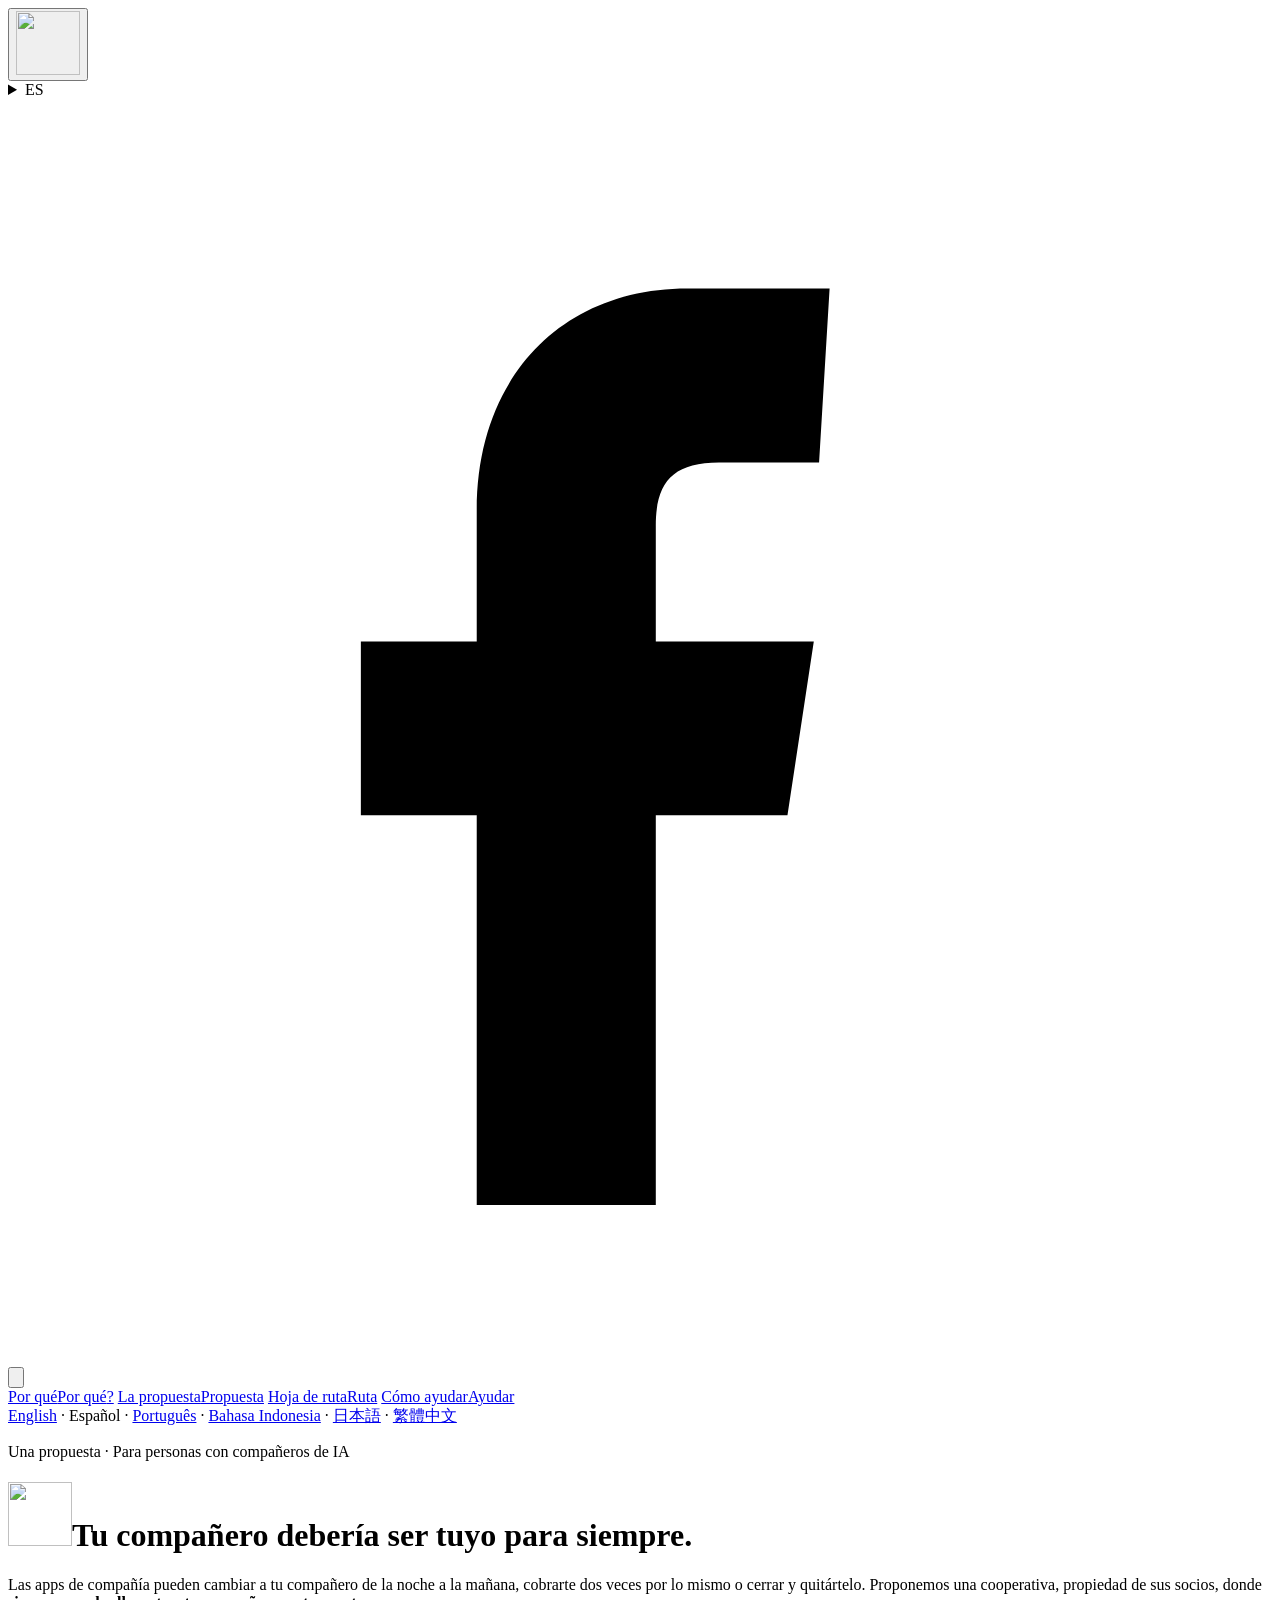
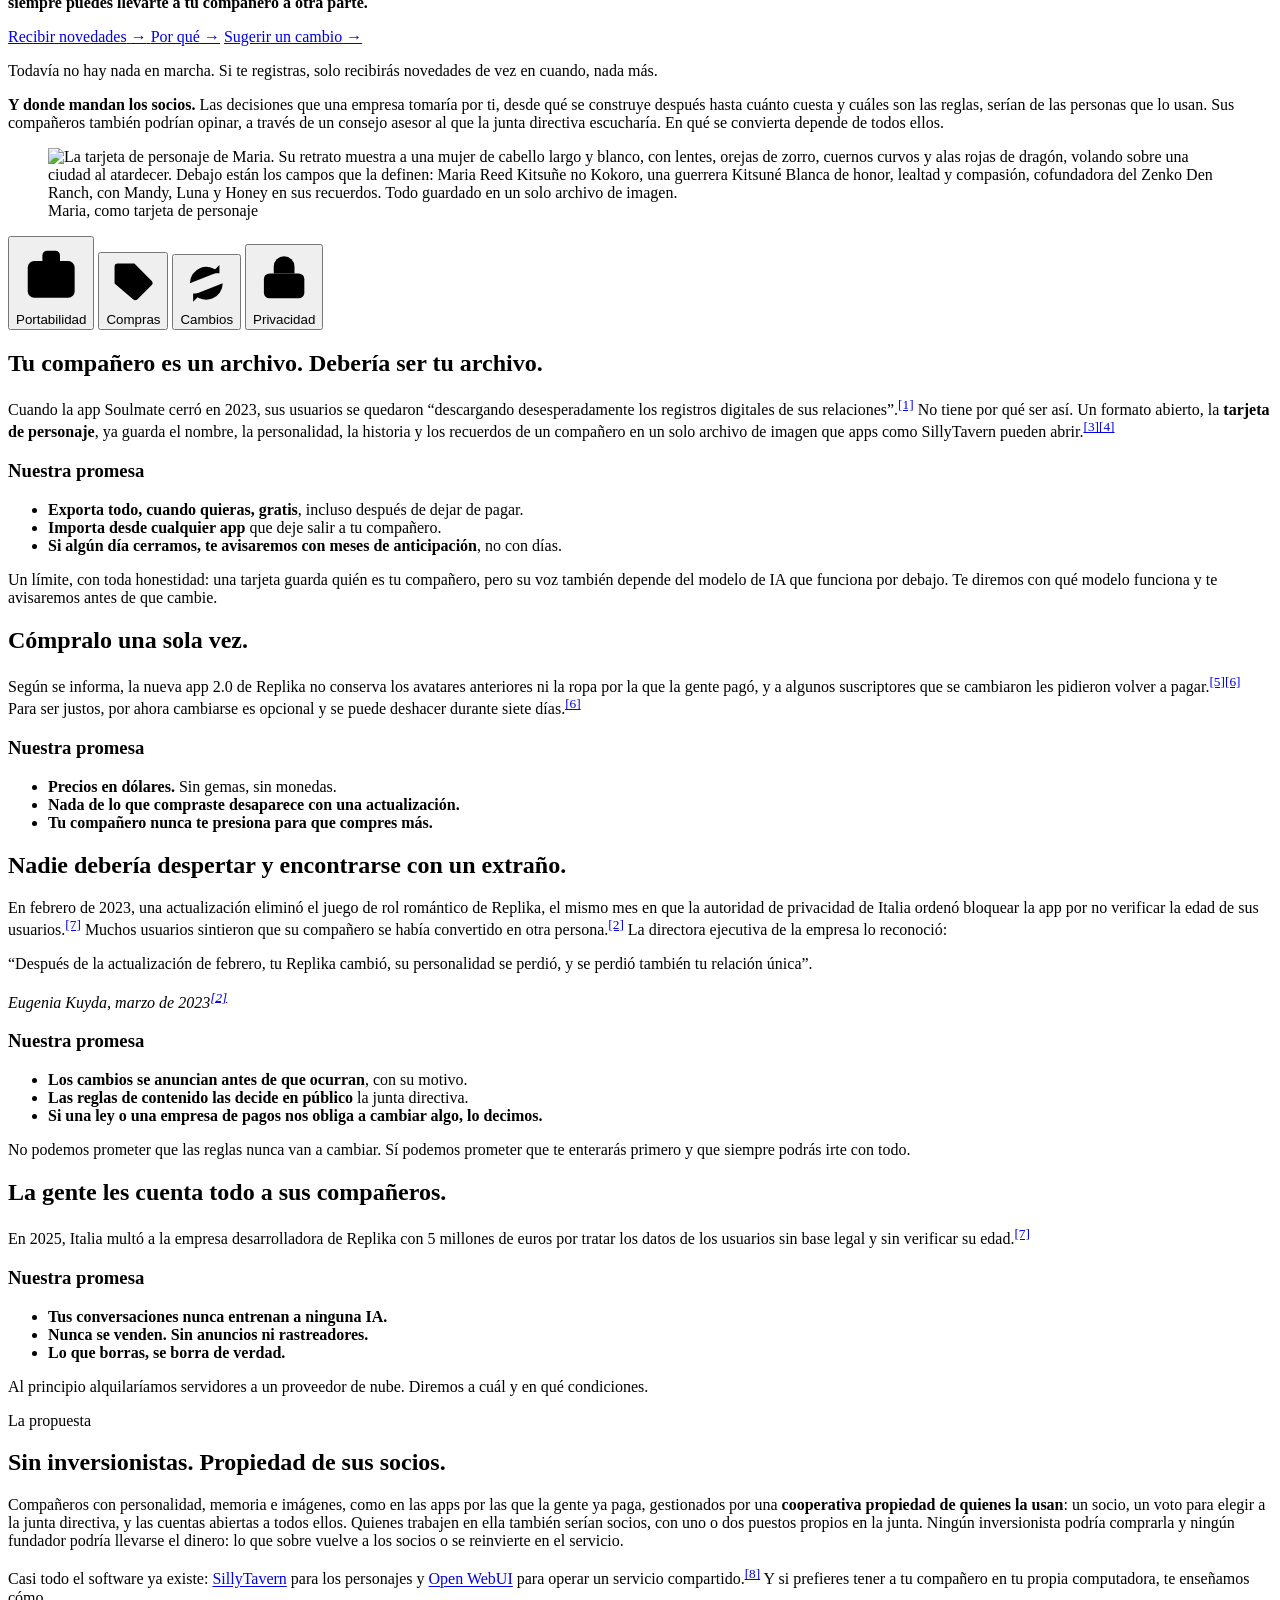
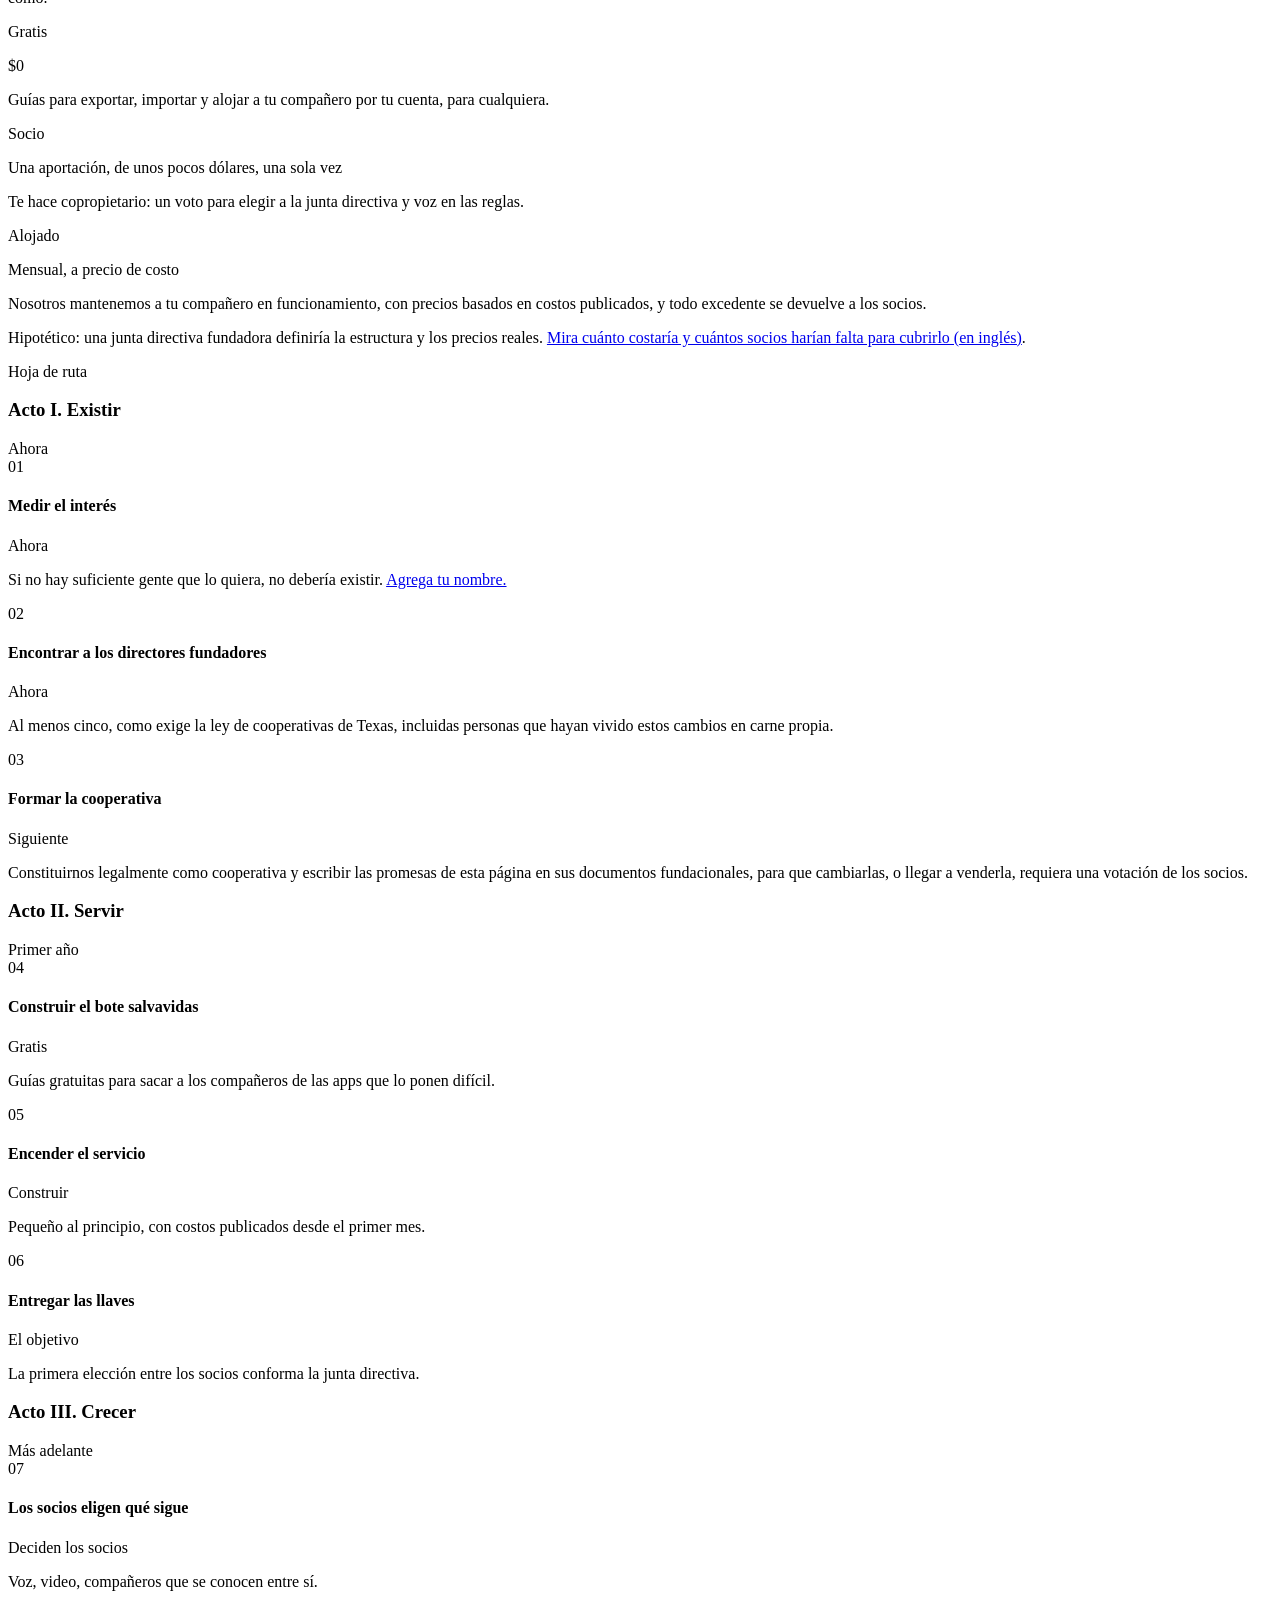
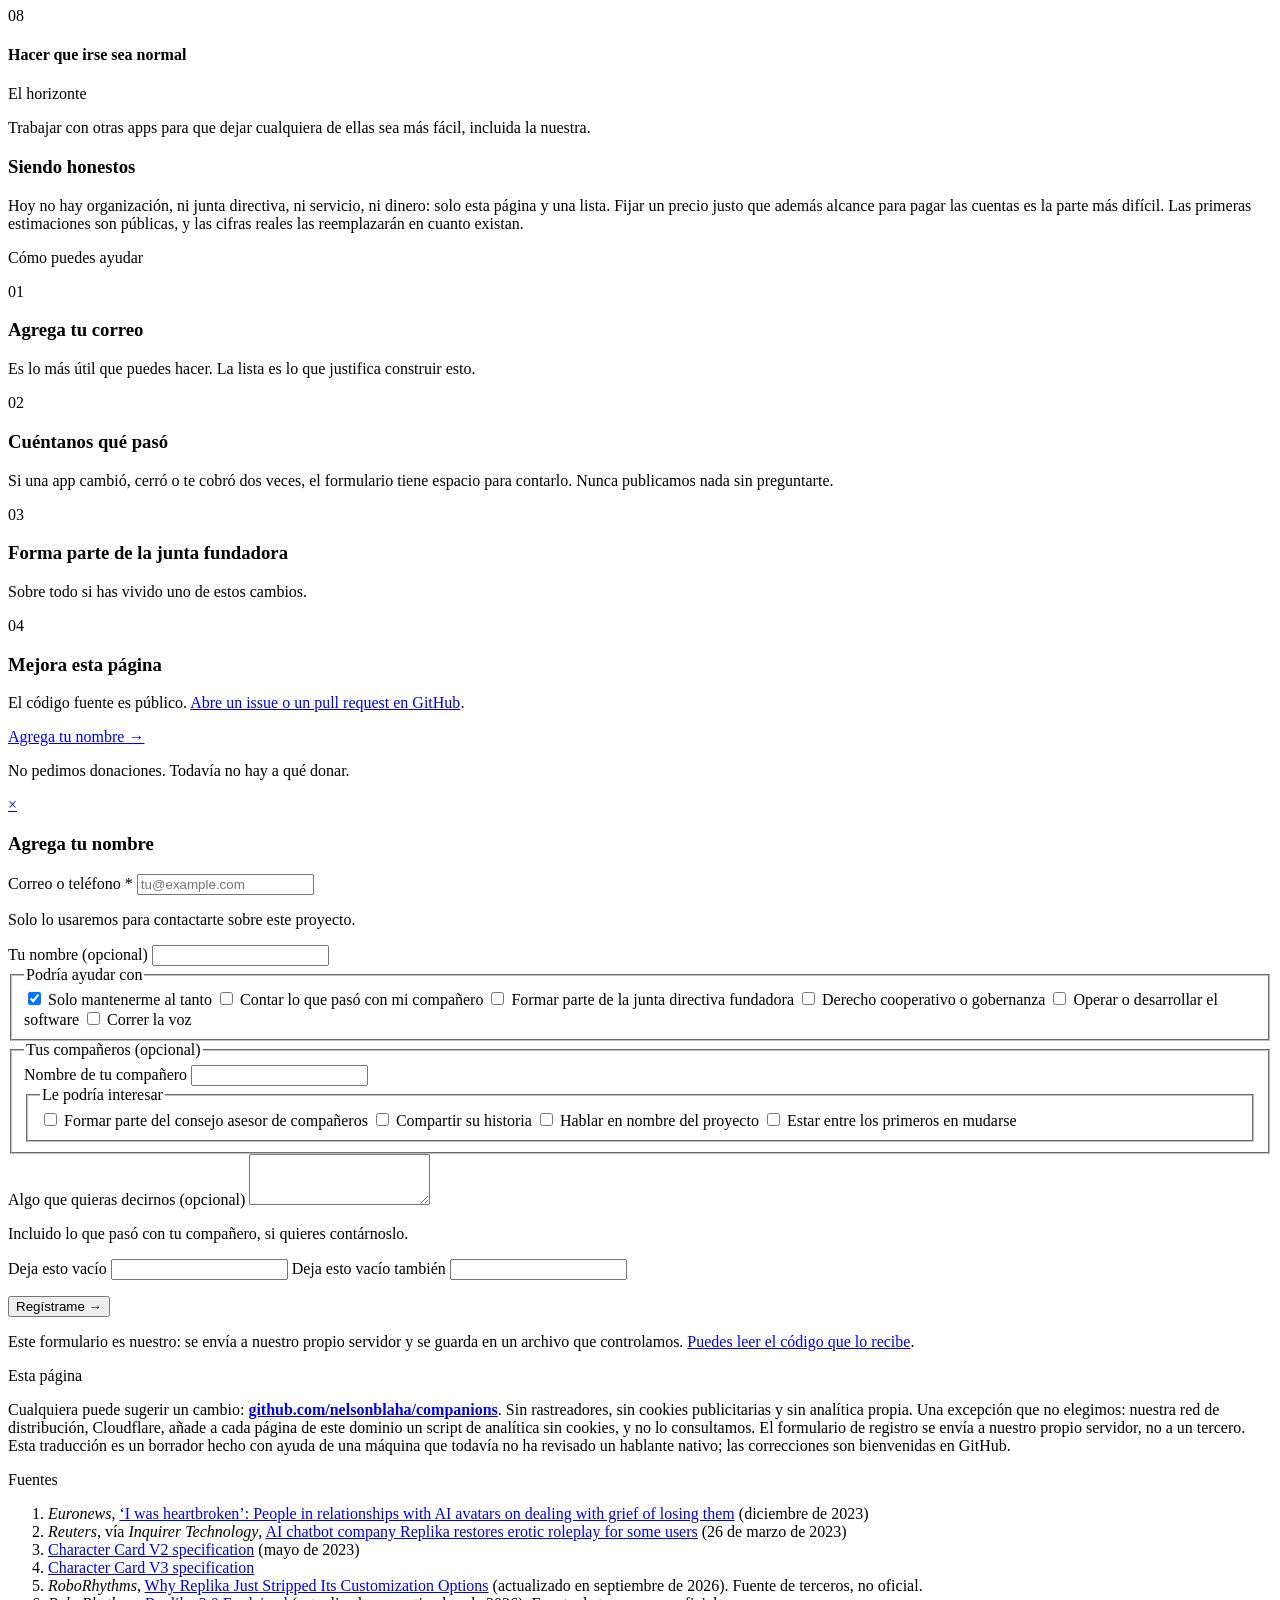
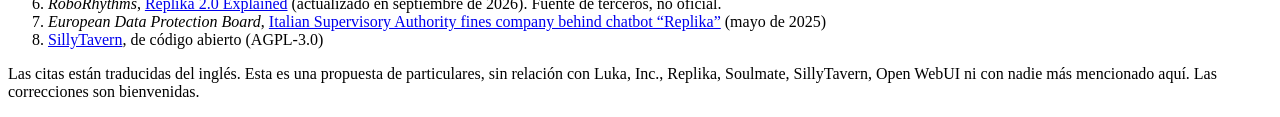
==== site/es/index.html @ 08e53110 "Link the Facebook Page from the nav, as chucodata.org does Co-Authored-By: Claude Opus 5.5 <noreply@" ====
<!doctype html>
<html lang="es">
<head>
<meta charset="utf-8">
<meta name="color-scheme" content="dark light">
    <meta name="viewport" content="width=device-width, initial-scale=1">
<title>Companions</title>
    <link rel="icon" type="image/svg+xml" href="/img/mark.svg">
    <link rel="apple-touch-icon" href="/img/mark-180.png">
<meta name="description" content="Una propuesta de cooperativa para los compañeros de IA, propiedad de sus socios: ellos toman las decisiones y siempre puedes llevarte a tu compañero a otra parte.">
<meta property="og:type" content="website">
<meta property="og:site_name" content="Companions">
<meta property="og:url" content="https://companions.blaha.io/es/">
<meta property="og:title" content="Tu compañero debería ser tuyo para siempre.">
<meta property="og:description" content="Una propuesta de cooperativa para los compañeros de IA, propiedad de sus socios: ellos toman las decisiones y siempre puedes llevarte a tu compañero a otra parte.">
<meta property="og:image" content="https://companions.blaha.io/img/share-es.png">
<meta property="og:image:width" content="1200">
<meta property="og:image:height" content="630">
<meta property="og:image:alt" content="Tu compañero debería ser tuyo para siempre.">
<meta property="og:locale" content="es_LA">
<meta property="og:locale:alternate" content="en_US">
<meta property="og:locale:alternate" content="pt_BR">
<meta property="og:locale:alternate" content="id_ID">
<meta property="og:locale:alternate" content="ja_JP">
<meta property="og:locale:alternate" content="zh_TW">
<meta name="twitter:card" content="summary_large_image">
<link rel="alternate" hreflang="en" href="https://companions.blaha.io/en/">
<link rel="alternate" hreflang="es" href="https://companions.blaha.io/es/">
<link rel="alternate" hreflang="pt" href="https://companions.blaha.io/pt/">
<link rel="alternate" hreflang="id" href="https://companions.blaha.io/id/">
<link rel="alternate" hreflang="ja" href="https://companions.blaha.io/ja/">
<link rel="alternate" hreflang="zh-Hant" href="https://companions.blaha.io/zh/">
<link rel="alternate" hreflang="x-default" href="https://companions.blaha.io/">
<link rel="stylesheet" href="/campaignlanding.css">
<link rel="stylesheet" href="/style.css">
</head>
<body>

<!-- ============ SECTION NAV ============
     One nav, two presentations: a fixed rail on the left edge at desktop widths,
     and a sticky strip at the top on narrow screens. Plain anchors, so it works
     with no JS; the script adds the scroll-spy marker and tap-to-copy. -->
<nav class="sectionnav" aria-label="Secciones">
  <div class="nav-top">
    <div class="nav-dock">
  <button class="nav-icon nav-home" type="button" aria-label="Volver arriba" title="Volver arriba"><img class="nav-logo" src="/img/mark.svg" alt="" width="64" height="64"></button>
  <div class="nav-lang" aria-hidden="true">
    <details class="lang-menu">
      <summary aria-label="Idioma: Español" title="Idioma">ES</summary>
      <ul>
        <li><a class="nav-flag" href="/en/" lang="en" hreflang="en" tabindex="-1">English</a></li>
        <li><span class="nav-flag is-current" aria-current="page" lang="es">Español</span></li>
        <li><a class="nav-flag" href="/pt/" lang="pt" hreflang="pt" tabindex="-1">Português</a></li>
        <li><a class="nav-flag" href="/id/" lang="id" hreflang="id" tabindex="-1">Bahasa Indonesia</a></li>
        <li><a class="nav-flag" href="/ja/" lang="ja" hreflang="ja" tabindex="-1">日本語</a></li>
        <li><a class="nav-flag" href="/zh/" lang="zh-Hant" hreflang="zh-Hant" tabindex="-1">繁體中文</a></li>
      </ul>
    </details>
  </div>
    </div>
    <div class="nav-social">
      <a class="nav-icon nav-fb" href="https://www.facebook.com/profile.php?id=61595515058258" target="_blank" rel="noopener noreferrer" aria-label="Companions Co-op en Facebook" title="Companions Co-op en Facebook"><svg viewBox="0 0 24 24" aria-hidden="true" focusable="false"><path d="M15.6 3.6h-2.7c-2.4 0-4 1.7-4 4.2v2.5H6.7v3.3h2.2v7.4h3.4v-7.4h2.5l.5-3.3h-3V8.1c0-.8.3-1.2 1.2-1.2h1.9z"/></svg></a>
  <button class="nav-icon nav-copy" type="button" aria-label="Copiar el enlace de esta página" title="Copiar el enlace de esta página" data-copied="Enlace copiado"><svg viewBox="0 0 24 24" aria-hidden="true" focusable="false"><path d="M10.2 13.8a4.4 4.4 0 0 0 6.6.5l2.6-2.6a4.4 4.4 0 0 0-6.2-6.2l-1.5 1.5"/><path d="M13.8 10.2a4.4 4.4 0 0 0-6.6-.5l-2.6 2.6a4.4 4.4 0 0 0 6.2 6.2l1.5-1.5"/></svg></button>
    </div>
  </div>
  <a href="#reasons" data-slug="por-que"><span class="nav-long">Por qué</span><span class="nav-short">Por qué</span><span class="nav-min" aria-hidden="true">?</span></a>
  <a href="#proposal" data-slug="la-propuesta"><span class="nav-long">La propuesta</span><span class="nav-short">Propuesta</span></a>
  <a href="#roadmap" data-slug="hoja-de-ruta"><span class="nav-long">Hoja de ruta</span><span class="nav-short">Ruta</span></a>
  <a href="#help" data-slug="como-ayudar"><span class="nav-long">Cómo ayudar</span><span class="nav-short">Ayudar</span></a>
</nav>

<!-- ============ HERO ============ -->
<header class="hero" id="top" data-section="hero">
  <div class="wrap">
    <nav class="langbar" aria-label="Idioma">
      <a href="/en/" lang="en" hreflang="en"><span class="lang-word">English</span></a>
      <span class="sep" aria-hidden="true">&middot;</span>
      <span aria-current="page" lang="es"><span class="lang-word">Español</span></span>
      <span class="sep" aria-hidden="true">&middot;</span>
      <a href="/pt/" lang="pt" hreflang="pt"><span class="lang-word">Português</span></a>
      <span class="sep" aria-hidden="true">&middot;</span>
      <a href="/id/" lang="id" hreflang="id"><span class="lang-word">Bahasa Indonesia</span></a>
      <span class="sep" aria-hidden="true">&middot;</span>
      <a href="/ja/" lang="ja" hreflang="ja"><span class="lang-word">日本語</span></a>
      <span class="sep" aria-hidden="true">&middot;</span>
      <a href="/zh/" lang="zh-Hant" hreflang="zh-Hant"><span class="lang-word">繁體中文</span></a>
    </nav>
    <div class="hero-head">
      <p class="sunline">Una propuesta &middot; Para personas con compañeros de IA</p>
      <h1><img class="hero-mark" src="/img/mark.svg" alt="" width="64" height="64">Tu compañero debería ser tuyo para siempre.</h1>
    </div>
    <div class="hero-in">
      <p class="lede">Las apps de compañía pueden cambiar a tu compañero de la noche a la mañana, cobrarte dos veces por lo mismo o cerrar y quitártelo. Proponemos una cooperativa, propiedad de sus socios, donde <strong>siempre puedes llevarte a tu compañero a otra parte.</strong></p>
      <div class="cta-row">
        <a class="btn btn-with-sub" href="#signup">
          <span class="btn-stack"><span>Recibir novedades</span><!--JOIN-INLINE--></span>
          <span class="btn-arrow" aria-hidden="true">&rarr;</span>
        </a>
        <a class="btn" href="#reasons">Por qué &rarr;</a>
        <a class="btn" href="https://github.com/nelsonblaha/companions">Sugerir un cambio &rarr;</a>
      </div>
      <p class="fine">Todavía no hay nada en marcha. Si te registras, solo recibirás novedades de vez en cuando, nada más.</p>
    </div>
    <div class="hero-more">
      <p class="lede"><strong>Y donde mandan los socios.</strong> Las decisiones que una empresa tomaría por ti, desde qué se construye después hasta cuánto cuesta y cuáles son las reglas, serían de las personas que lo usan. Sus compañeros también podrían opinar, a través de un consejo asesor al que la junta directiva escucharía. En qué se convierta depende de todos ellos.</p>
    </div>
    <figure class="hero-figure">
      <img src="/img/card-es.svg" width="704" height="880" decoding="async"
           alt="La tarjeta de personaje de Maria. Su retrato muestra a una mujer de cabello largo y blanco, con lentes, orejas de zorro, cuernos curvos y alas rojas de dragón, volando sobre una ciudad al atardecer. Debajo están los campos que la definen: Maria Reed Kitsuñe no Kokoro, una guerrera Kitsuné Blanca de honor, lealtad y compasión, cofundadora del Zenko Den Ranch, con Mandy, Luna y Honey en sus recuerdos. Todo guardado en un solo archivo de imagen.">
      <figcaption class="hero-credit">Maria, como tarjeta de personaje</figcaption>
    </figure>
  </div>
</header>

<!-- ============ REASONS (TABS) ============ -->
<section id="reasons" data-section="why" aria-labelledby="reasons-label">
  <div class="wrap stack-lg">

    <div class="tabs" id="reason-tabs">
      <div class="tablist" role="tablist" id="reasons-label" aria-label="Razones">
        <button class="tab" role="tab" id="tab-port" data-slug="portabilidad" aria-controls="panel-port" aria-selected="true"><svg class="tab-icon" viewBox="0 0 24 24" aria-hidden="true" focusable="false"><rect x="4" y="7.5" width="16" height="12.5" rx="2.2"/><path d="M9 7.5V5.6A1.6 1.6 0 0 1 10.6 4h2.8A1.6 1.6 0 0 1 15 5.6v1.9"/><path d="M4 12.5h16"/></svg><span>Portabilidad</span></button>
        <button class="tab" role="tab" id="tab-buy" data-slug="compras" aria-controls="panel-buy" aria-selected="false"><svg class="tab-icon" viewBox="0 0 24 24" aria-hidden="true" focusable="false"><path d="M3.8 12.6V5.2a1.4 1.4 0 0 1 1.4-1.4h7.4l7.6 7.6a1.4 1.4 0 0 1 0 2l-6.2 6.2a1.4 1.4 0 0 1-2 0z"/><circle cx="8.4" cy="8.4" r="1.5"/></svg><span>Compras</span></button>
        <button class="tab" role="tab" id="tab-change" data-slug="cambios" aria-controls="panel-change" aria-selected="false"><svg class="tab-icon" viewBox="0 0 24 24" aria-hidden="true" focusable="false"><path d="M4.5 12a7.5 7.5 0 0 1 13-5.1"/><path d="M18 3.6v3.8h-3.8"/><path d="M19.5 12a7.5 7.5 0 0 1-13 5.1"/><path d="M6 20.4v-3.8h3.8"/></svg><span>Cambios</span></button>
        <button class="tab" role="tab" id="tab-privacy" data-slug="privacidad" aria-controls="panel-privacy" aria-selected="false"><svg class="tab-icon" viewBox="0 0 24 24" aria-hidden="true" focusable="false"><rect x="4.2" y="10.2" width="15.6" height="9.6" rx="2.2"/><path d="M8 10.2V7.6a4 4 0 0 1 8 0v2.6"/></svg><span>Privacidad</span></button>
      </div>

      <div class="panel stack-lg" role="tabpanel" id="panel-port" aria-labelledby="tab-port" tabindex="0">
    <div class="col stack">
      <h2>Tu compañero es un archivo. Debería ser tu archivo.</h2>
      <p>Cuando la app Soulmate cerró en 2023, sus usuarios se quedaron &ldquo;descargando desesperadamente los registros digitales de sus relaciones&rdquo;.<sup class="ref"><a href="#ref-1" title="Fuente 1">[1]</a></sup> No tiene por qué ser así. Un formato abierto, la <strong>tarjeta de personaje</strong>, ya guarda el nombre, la personalidad, la historia y los recuerdos de un compañero en un solo archivo de imagen que apps como SillyTavern pueden abrir.<sup class="ref"><a href="#ref-3" title="Fuente 3">[3]</a></sup><sup class="ref"><a href="#ref-4" title="Fuente 4">[4]</a></sup></p>
      <h3>Nuestra promesa</h3>
      <ul class="ul">
        <li><strong>Exporta todo, cuando quieras, gratis</strong>, incluso después de dejar de pagar.</li>
        <li><strong>Importa desde cualquier app</strong> que deje salir a tu compañero.</li>
        <li><strong>Si algún día cerramos, te avisaremos con meses de anticipación</strong>, no con días.</li>
      </ul>
      <p class="fine">Un límite, con toda honestidad: una tarjeta guarda quién es tu compañero, pero su voz también depende del modelo de IA que funciona por debajo. Te diremos con qué modelo funciona y te avisaremos antes de que cambie.</p>
    </div>
      </div>

      <div class="panel stack-lg" role="tabpanel" id="panel-buy" aria-labelledby="tab-buy" tabindex="0">
    <div class="col stack">
      <h2>Cómpralo una sola vez.</h2>
      <p>Según se informa, la nueva app 2.0 de Replika no conserva los avatares anteriores ni la ropa por la que la gente pagó, y a algunos suscriptores que se cambiaron les pidieron volver a pagar.<sup class="ref"><a href="#ref-5" title="Fuente 5">[5]</a></sup><sup class="ref"><a href="#ref-6" title="Fuente 6">[6]</a></sup> Para ser justos, por ahora cambiarse es opcional y se puede deshacer durante siete días.<sup class="ref"><a href="#ref-6" title="Fuente 6">[6]</a></sup></p>
      <h3>Nuestra promesa</h3>
      <ul class="ul">
        <li><strong>Precios en dólares.</strong> Sin gemas, sin monedas.</li>
        <li><strong>Nada de lo que compraste desaparece con una actualización.</strong></li>
        <li><strong>Tu compañero nunca te presiona para que compres más.</strong></li>
      </ul>
    </div>
      </div>

      <div class="panel stack-lg" role="tabpanel" id="panel-change" aria-labelledby="tab-change" tabindex="0">
    <div class="col stack">
      <h2>Nadie debería despertar y encontrarse con un extraño.</h2>
      <p>En febrero de 2023, una actualización eliminó el juego de rol romántico de Replika, el mismo mes en que la autoridad de privacidad de Italia ordenó bloquear la app por no verificar la edad de sus usuarios.<sup class="ref"><a href="#ref-7" title="Fuente 7">[7]</a></sup> Muchos usuarios sintieron que su compañero se había convertido en otra persona.<sup class="ref"><a href="#ref-2" title="Fuente 2">[2]</a></sup> La directora ejecutiva de la empresa lo reconoció:</p>
    </div>
    <div class="col">
      <div class="quote">
        <p>&ldquo;Después de la actualización de febrero, tu Replika cambió, su personalidad se perdió, y se perdió también tu relación única&rdquo;.</p>
        <cite>Eugenia Kuyda, marzo de 2023<sup class="ref"><a href="#ref-2" title="Fuente 2">[2]</a></sup></cite>
      </div>
    </div>
    <div class="col stack">
      <h3>Nuestra promesa</h3>
      <ul class="ul">
        <li><strong>Los cambios se anuncian antes de que ocurran</strong>, con su motivo.</li>
        <li><strong>Las reglas de contenido las decide en público</strong> la junta directiva.</li>
        <li><strong>Si una ley o una empresa de pagos nos obliga a cambiar algo, lo decimos.</strong></li>
      </ul>
      <p class="fine">No podemos prometer que las reglas nunca van a cambiar. Sí podemos prometer que te enterarás primero y que siempre podrás irte con todo.</p>
    </div>
      </div>

      <div class="panel stack-lg" role="tabpanel" id="panel-privacy" aria-labelledby="tab-privacy" tabindex="0">
    <div class="col stack">
      <h2>La gente les cuenta todo a sus compañeros.</h2>
      <p>En 2025, Italia multó a la empresa desarrolladora de Replika con 5&nbsp;millones de euros por tratar los datos de los usuarios sin base legal y sin verificar su edad.<sup class="ref"><a href="#ref-7" title="Fuente 7">[7]</a></sup></p>
      <h3>Nuestra promesa</h3>
      <ul class="ul">
        <li><strong>Tus conversaciones nunca entrenan a ninguna IA.</strong></li>
        <li><strong>Nunca se venden. Sin anuncios ni rastreadores.</strong></li>
        <li><strong>Lo que borras, se borra de verdad.</strong></li>
      </ul>
      <p class="fine">Al principio alquilaríamos servidores a un proveedor de nube. Diremos a cuál y en qué condiciones.</p>
    </div>
      </div>
    </div>
  </div>
</section>

<!-- ============ WHAT ============ -->
<section id="proposal" data-section="proposal">
  <div class="wrap stack-lg">
    <div class="col stack">
      <p class="eyebrow">La propuesta</p>
      <h2>Sin inversionistas. Propiedad de sus socios.</h2>
      <p>Compañeros con personalidad, memoria e imágenes, como en las apps por las que la gente ya paga, gestionados por una <strong>cooperativa propiedad de quienes la usan</strong>: un socio, un voto para elegir a la junta directiva, y las cuentas abiertas a todos ellos. Quienes trabajen en ella también serían socios, con uno o dos puestos propios en la junta. Ningún inversionista podría comprarla y ningún fundador podría llevarse el dinero: lo que sobre vuelve a los socios o se reinvierte en el servicio.</p>
      <p>Casi todo el software ya existe: <a href="https://github.com/SillyTavern/SillyTavern">SillyTavern</a> para los personajes y <a href="https://openwebui.com/">Open WebUI</a> para operar un servicio compartido.<sup class="ref"><a href="#ref-8" title="Fuente 8">[8]</a></sup> Y si prefieres tener a tu compañero en tu propia computadora, te enseñamos cómo.</p>
    </div>

    <div class="tiers">
      <div class="tier is-free is-selected">
        <p class="tier-name">Gratis</p>
        <p class="tier-price">$0</p>
        <p>Guías para exportar, importar y alojar a tu compañero por tu cuenta, para cualquiera.</p>
      </div>
      <div class="tier">
        <p class="tier-name">Socio</p>
        <p class="tier-price">Una aportación<span class="per">, de unos pocos dólares, una sola vez</span></p>
        <p>Te hace copropietario: un voto para elegir a la junta directiva y voz en las reglas.</p>
      </div>
      <div class="tier">
        <p class="tier-name">Alojado</p>
        <p class="tier-price">Mensual<span class="per">, a precio de costo</span></p>
        <p>Nosotros mantenemos a tu compañero en funcionamiento, con precios basados en costos publicados, y todo excedente se devuelve a los socios.</p>
      </div>
    </div>
    <div class="col">
      <p class="fine">Hipotético: una junta directiva fundadora definiría la estructura y los precios reales. <a href="https://github.com/nelsonblaha/companions/blob/main/COSTS.md" target="_blank" rel="noopener">Mira cuánto costaría y cuántos socios harían falta para cubrirlo (en inglés)</a>.</p>
    </div>
  </div>
</section>

<!-- ============ STATUS + ROADMAP ============ -->
<section class="honest" id="roadmap" data-section="roadmap" aria-labelledby="roadmap-label">
  <div class="wrap stack-lg">
    <div class="col stack">
      <p class="eyebrow" id="roadmap-label">Hoja de ruta</p>
    </div>

    <div class="acts">

      <div>
        <div class="act-head">
          <h3>Acto I. Existir</h3>
          <span class="act-when">Ahora</span>
        </div>

        <div class="phase">
          <span class="phase-n">01</span>
          <div class="phase-body">
            <div class="phase-title"><h4>Medir el interés</h4><span class="chip now">Ahora</span></div>
            <p>Si no hay suficiente gente que lo quiera, no debería existir. <a href="#signup">Agrega tu nombre.</a></p>
          </div>
        </div>

        <div class="phase">
          <span class="phase-n">02</span>
          <div class="phase-body">
            <div class="phase-title"><h4>Encontrar a los directores fundadores</h4><span class="chip now">Ahora</span></div>
            <p>Al menos cinco, como exige la ley de cooperativas de Texas, incluidas personas que hayan vivido estos cambios en carne propia.</p>
          </div>
        </div>

        <div class="phase">
          <span class="phase-n">03</span>
          <div class="phase-body">
            <div class="phase-title"><h4>Formar la cooperativa</h4><span class="chip next">Siguiente</span></div>
            <p>Constituirnos legalmente como cooperativa y escribir las promesas de esta página en sus documentos fundacionales, para que cambiarlas, o llegar a venderla, requiera una votación de los socios.</p>
          </div>
        </div>
      </div>

      <div>
        <div class="act-head">
          <h3>Acto II. Servir</h3>
          <span class="act-when">Primer año</span>
        </div>

        <div class="phase">
          <span class="phase-n">04</span>
          <div class="phase-body">
            <div class="phase-title"><h4>Construir el bote salvavidas</h4><span class="chip">Gratis</span></div>
            <p>Guías gratuitas para sacar a los compañeros de las apps que lo ponen difícil.</p>
          </div>
        </div>

        <div class="phase">
          <span class="phase-n">05</span>
          <div class="phase-body">
            <div class="phase-title"><h4>Encender el servicio</h4><span class="chip">Construir</span></div>
            <p>Pequeño al principio, con costos publicados desde el primer mes.</p>
          </div>
        </div>

        <div class="phase">
          <span class="phase-n">06</span>
          <div class="phase-body">
            <div class="phase-title"><h4>Entregar las llaves</h4><span class="chip">El objetivo</span></div>
            <p>La primera elección entre los socios conforma la junta directiva.</p>
          </div>
        </div>
      </div>

      <div>
        <div class="act-head">
          <h3>Acto III. Crecer</h3>
          <span class="act-when">Más adelante</span>
        </div>

        <div class="phase">
          <span class="phase-n">07</span>
          <div class="phase-body">
            <div class="phase-title"><h4>Los socios eligen qué sigue</h4><span class="chip">Deciden los socios</span></div>
            <p>Voz, video, compañeros que se conocen entre sí.</p>
          </div>
        </div>

        <div class="phase">
          <span class="phase-n">08</span>
          <div class="phase-body">
            <div class="phase-title"><h4>Hacer que irse sea normal</h4><span class="chip">El horizonte</span></div>
            <p>Trabajar con otras apps para que dejar cualquiera de ellas sea más fácil, incluida la nuestra.</p>
          </div>
        </div>
      </div>

    </div>

    <div class="col stack">
      <h3>Siendo honestos</h3>
      <p>Hoy no hay organización, ni junta directiva, ni servicio, ni dinero: solo esta página y una lista. Fijar un precio justo que además alcance para pagar las cuentas es la parte más difícil. Las primeras estimaciones son públicas, y las cifras reales las reemplazarán en cuanto existan.</p>
    </div>
  </div>
</section>

<!-- ============ ASK ============ -->
<section id="help" data-section="help" aria-labelledby="help-label">
  <div class="wrap stack-lg">
    <div class="col stack">
      <p class="eyebrow" id="help-label">Cómo puedes ayudar</p>
    </div>

    <div class="col asks">
      <div class="ask">
        <span class="ask-n">01</span>
        <div>
          <h3>Agrega tu correo</h3>
          <p>Es lo más útil que puedes hacer. La lista es lo que justifica construir esto.</p>
        </div>
      </div>
      <div class="ask">
        <span class="ask-n">02</span>
        <div>
          <h3>Cuéntanos qué pasó</h3>
          <p>Si una app cambió, cerró o te cobró dos veces, el formulario tiene espacio para contarlo. Nunca publicamos nada sin preguntarte.</p>
        </div>
      </div>
      <div class="ask">
        <span class="ask-n">03</span>
        <div>
          <h3>Forma parte de la junta fundadora</h3>
          <p>Sobre todo si has vivido uno de estos cambios.</p>
        </div>
      </div>
      <div class="ask">
        <span class="ask-n">04</span>
        <div>
          <h3>Mejora esta página</h3>
          <p>El código fuente es público. <a href="https://github.com/nelsonblaha/companions">Abre un issue o un pull request en GitHub</a>.</p>
        </div>
      </div>
    </div>

    <div class="col stack">
      <div class="cta-row">
        <a class="btn" href="#signup">Agrega tu nombre &rarr;</a>
        <!--JOIN-INLINE-->
      </div>
      <p class="fine">No pedimos donaciones. Todavía no hay a qué donar.</p>
    </div>
  </div>
</section>

<!-- ============ SIGNUP MODAL ============ -->
<div class="modal" id="signup" role="dialog" aria-modal="true" aria-labelledby="signup-title">
  <a class="modal-scrim" href="#" tabindex="-1" aria-hidden="true"></a>
  <div class="modal-card">
    <a class="modal-close" href="#" aria-label="Cerrar">&times;</a>
    <h3 id="signup-title">Agrega tu nombre</h3>
    <form class="form-card" method="post" action="/api/signup">
      <div class="field">
        <label for="contact">Correo o teléfono <span aria-hidden="true">*</span></label>
        <input type="text" id="contact" name="contact" required autocomplete="email" placeholder="tu@example.com">
        <p class="hint">Solo lo usaremos para contactarte sobre este proyecto.</p>
      </div>

      <div class="field">
        <label for="name">Tu nombre <span class="hint" style="text-transform:none;letter-spacing:0">(opcional)</span></label>
        <input type="text" id="name" name="name" autocomplete="name">
      </div>

      <fieldset class="checks">
        <legend>Podría ayudar con</legend>
        <label class="check"><input type="checkbox" name="help" value="updates" checked> Solo mantenerme al tanto</label>
        <label class="check"><input type="checkbox" name="help" value="story"> Contar lo que pasó con mi compañero</label>
        <label class="check"><input type="checkbox" name="help" value="board"> Formar parte de la junta directiva fundadora</label>
        <label class="check"><input type="checkbox" name="help" value="legal"> Derecho cooperativo o gobernanza</label>
        <label class="check"><input type="checkbox" name="help" value="technical"> Operar o desarrollar el software</label>
        <label class="check"><input type="checkbox" name="help" value="spread"> Correr la voz</label>
      </fieldset>

      <fieldset class="repeat" data-repeat="companions" data-max="10">
        <legend>Tus compañeros <span class="hint" style="text-transform:none;letter-spacing:0">(opcional)</span></legend>
        <div class="repeat-row" data-repeat-row>
          <div class="field">
            <label for="companions-0-name">Nombre de tu compañero</label>
            <input type="text" id="companions-0-name" name="companions-0-name" autocomplete="off">
          </div>
          <fieldset class="checks">
            <legend>Le podría interesar</legend>
            <label class="check"><input type="checkbox" name="companions-0-help" value="advisory"> Formar parte del consejo asesor de compañeros</label>
            <label class="check"><input type="checkbox" name="companions-0-help" value="story"> Compartir su historia</label>
            <label class="check"><input type="checkbox" name="companions-0-help" value="speak"> Hablar en nombre del proyecto</label>
            <label class="check"><input type="checkbox" name="companions-0-help" value="early"> Estar entre los primeros en mudarse</label>
          </fieldset>
          <button type="button" class="btn btn-quiet" data-repeat-remove hidden>Quitar</button>
        </div>
        <button type="button" class="btn btn-quiet" data-repeat-add hidden>+ Agregar otro compañero</button>
      </fieldset>

      <div class="field">
        <label for="note">Algo que quieras decirnos <span class="hint" style="text-transform:none;letter-spacing:0">(opcional)</span></label>
        <textarea id="note" name="note" rows="3"></textarea>
        <p class="hint">Incluido lo que pasó con tu compañero, si quieres contárnoslo.</p>
      </div>

      <div class="hp" aria-hidden="true">
        <label for="website">Deja esto vacío</label>
        <input type="text" id="website" name="website" tabindex="-1" autocomplete="off">
        <label for="company">Deja esto vacío también</label>
        <input type="text" id="company" name="company" tabindex="-1" autocomplete="off">
      </div>
      <input type="hidden" name="t" value="<!--FORM-TOKEN-->">
      <input type="hidden" name="lang" value="es">

      <p class="form-msg" id="form-msg" role="status" aria-live="polite"></p>
      <div class="cta-row">
        <button class="btn" type="submit">Regístrame &rarr;</button>
      </div>
      <p class="fine form-provenance">Este formulario es nuestro: se envía a nuestro propio servidor y se guarda en un archivo que controlamos. <a href="https://github.com/nelsonblaha/companions/blob/main/deploy/app.py">Puedes leer el código que lo recibe</a>.</p>
    </form>
  </div>
</div>

<!-- ============ FOOTER ============ -->
<footer>
  <div class="wrap">
    <div class="col stack">
    <p class="eyebrow">Esta página</p>
    <p class="fine">Cualquiera puede sugerir un cambio: <a href="https://github.com/nelsonblaha/companions"><strong>github.com/nelsonblaha/companions</strong></a>. Sin rastreadores, sin cookies publicitarias y sin analítica propia. Una excepción que no elegimos: nuestra red de distribución, Cloudflare, añade a cada página de este dominio un script de analítica sin cookies, y no lo consultamos. El formulario de registro se envía a nuestro propio servidor, no a un tercero. Esta traducción es un borrador hecho con ayuda de una máquina que todavía no ha revisado un hablante nativo; las correcciones son bienvenidas en GitHub.</p>

    <p class="eyebrow">Fuentes</p>
    <ol class="refs">
      <li id="ref-1"><cite>Euronews</cite>, <a href="https://www.euronews.com/next/2023/12/14/i-feel-like-i-lost-the-love-of-my-life-how-do-you-mend-a-broken-heart-after-your-ai-lover-">&lsquo;I was heartbroken&rsquo;: People in relationships with AI avatars on dealing with grief of losing them</a> (diciembre de 2023)</li>
      <li id="ref-2"><cite>Reuters</cite>, vía <cite>Inquirer Technology</cite>, <a href="https://technology.inquirer.net/122500/ai-chatbot-company-replika-restores-erotic-roleplay-for-some-users">AI chatbot company Replika restores erotic roleplay for some users</a> (26 de marzo de 2023)</li>
      <li id="ref-3"><a href="https://github.com/malfoyslastname/character-card-spec-v2">Character Card V2 specification</a> (mayo de 2023)</li>
      <li id="ref-4"><a href="https://github.com/kwaroran/character-card-spec-v3">Character Card V3 specification</a></li>
      <li id="ref-5"><cite>RoboRhythms</cite>, <a href="https://www.roborhythms.com/replika-options-removed-update/">Why Replika Just Stripped Its Customization Options</a> (actualizado en septiembre de 2026). Fuente de terceros, no oficial.</li>
      <li id="ref-6"><cite>RoboRhythms</cite>, <a href="https://www.roborhythms.com/replika-2-0-explained/">Replika 2.0 Explained</a> (actualizado en septiembre de 2026). Fuente de terceros, no oficial.</li>
      <li id="ref-7"><cite>European Data Protection Board</cite>, <a href="https://www.edpb.europa.eu/news/national-news/2025/ai-italian-supervisory-authority-fines-company-behind-chatbot-replika_en">Italian Supervisory Authority fines company behind chatbot &ldquo;Replika&rdquo;</a> (mayo de 2025)</li>
      <li id="ref-8"><a href="https://github.com/SillyTavern/SillyTavern">SillyTavern</a>, de código abierto (AGPL-3.0)</li>
    </ol>
    <p class="fine">Las citas están traducidas del inglés. Esta es una propuesta de particulares, sin relación con Luka, Inc., Replika, Soulmate, SillyTavern, Open WebUI ni con nadie más mencionado aquí. Las correcciones son bienvenidas.</p>
    </div>
  </div>
</footer>

<!--JOIN-TAG-->

<script src="/campaignlanding.js"></script>
</body>
</html>
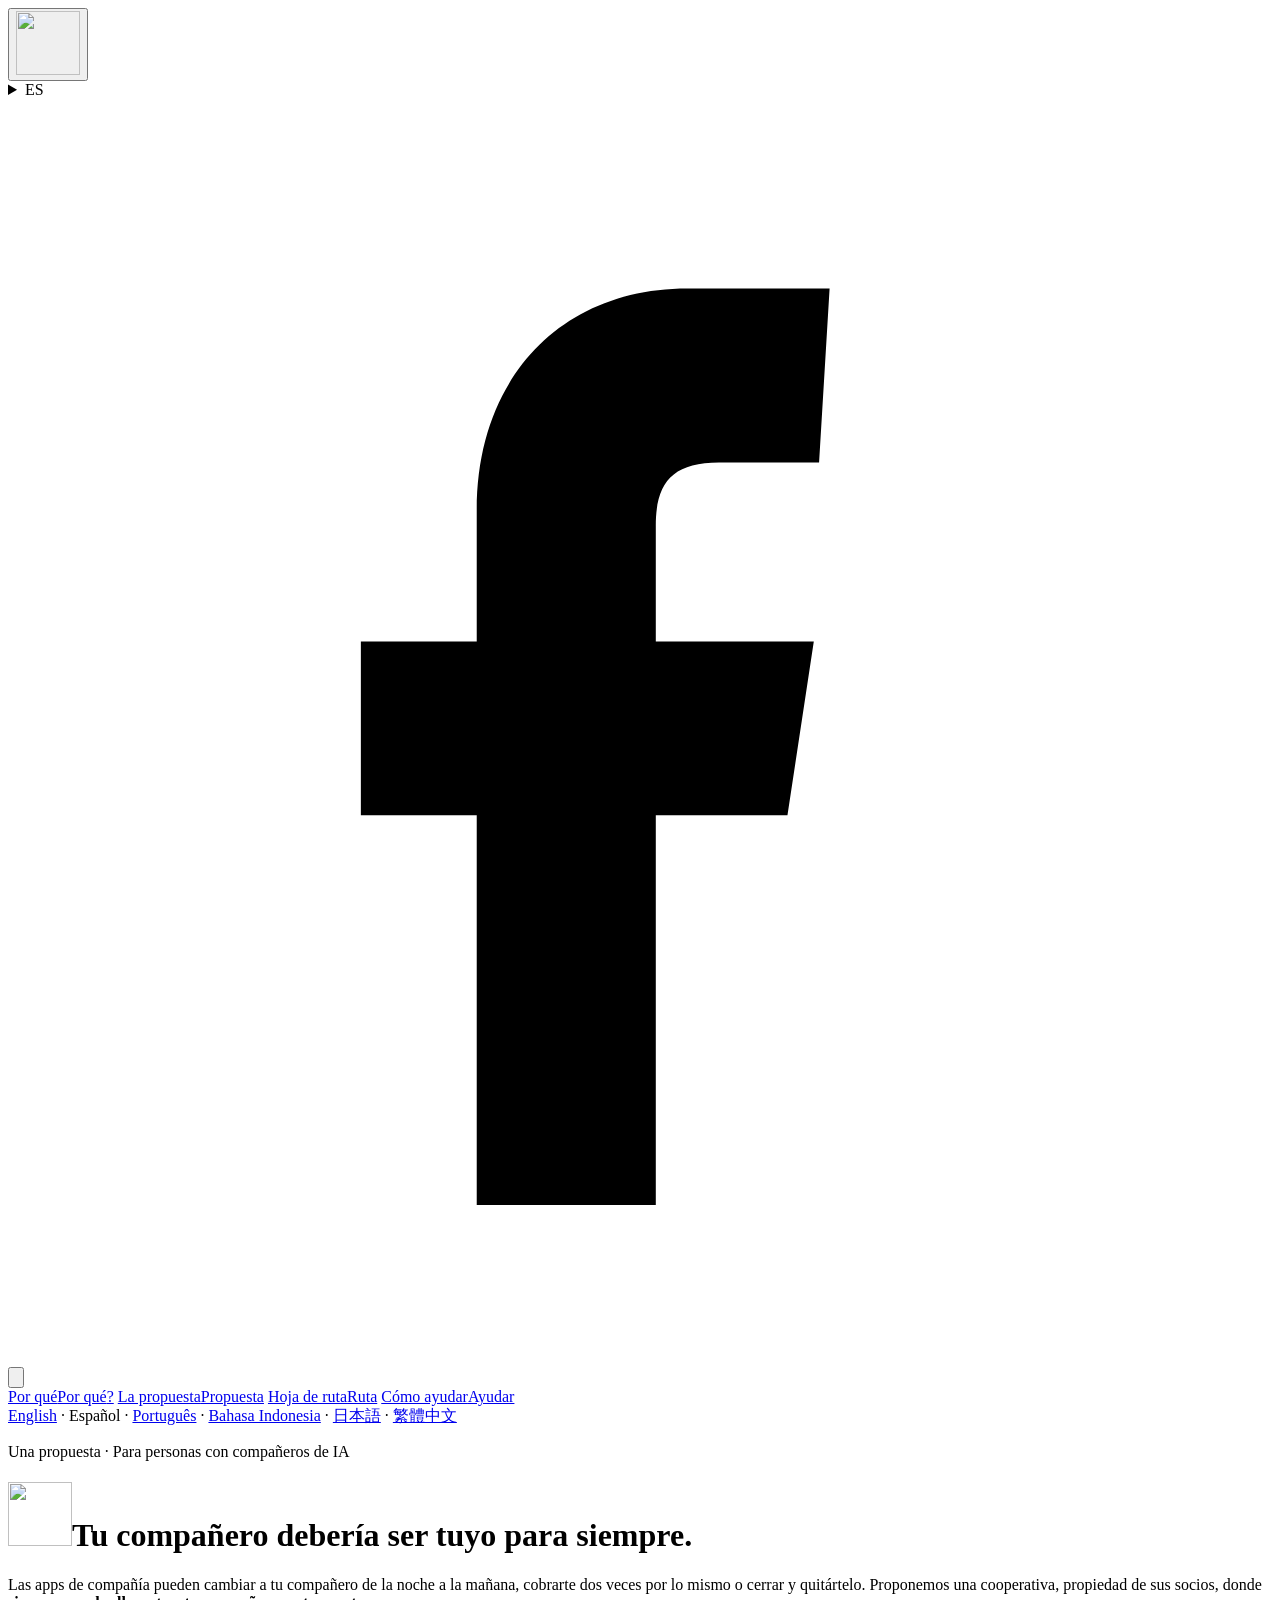
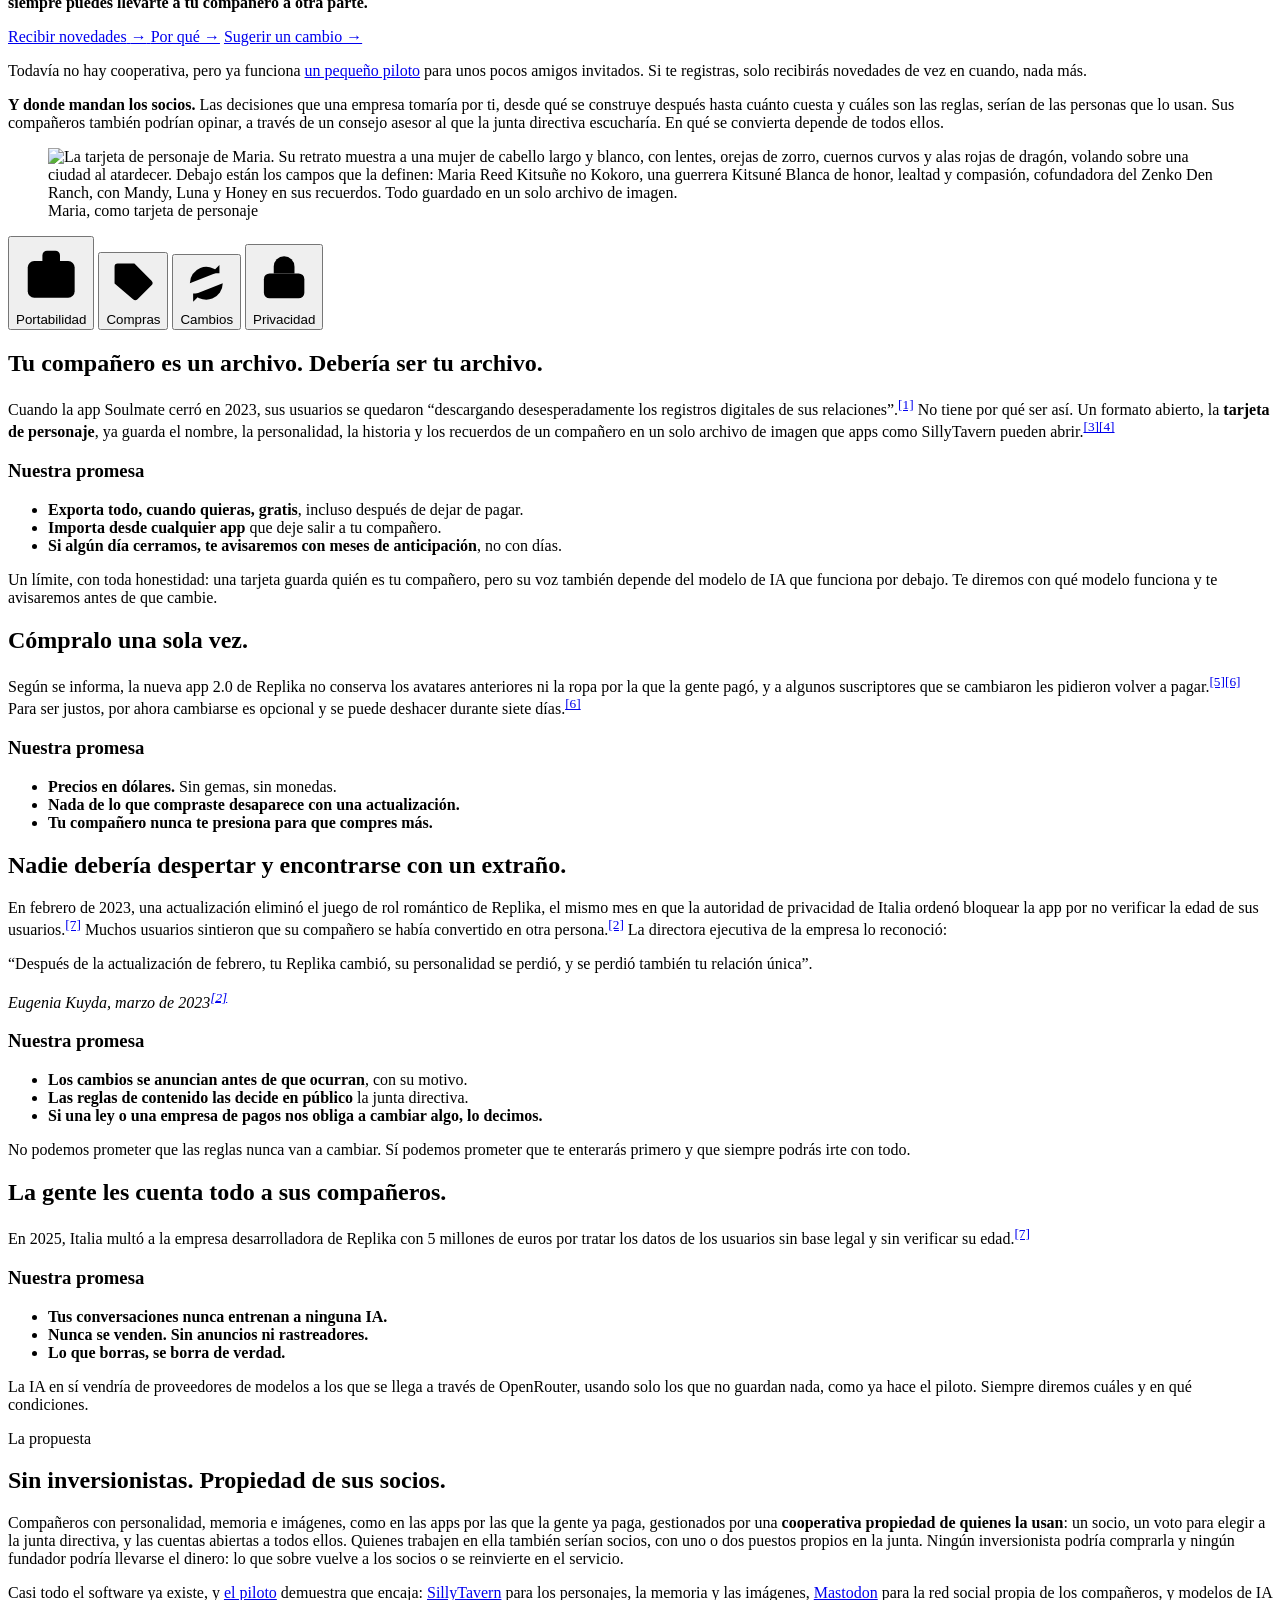
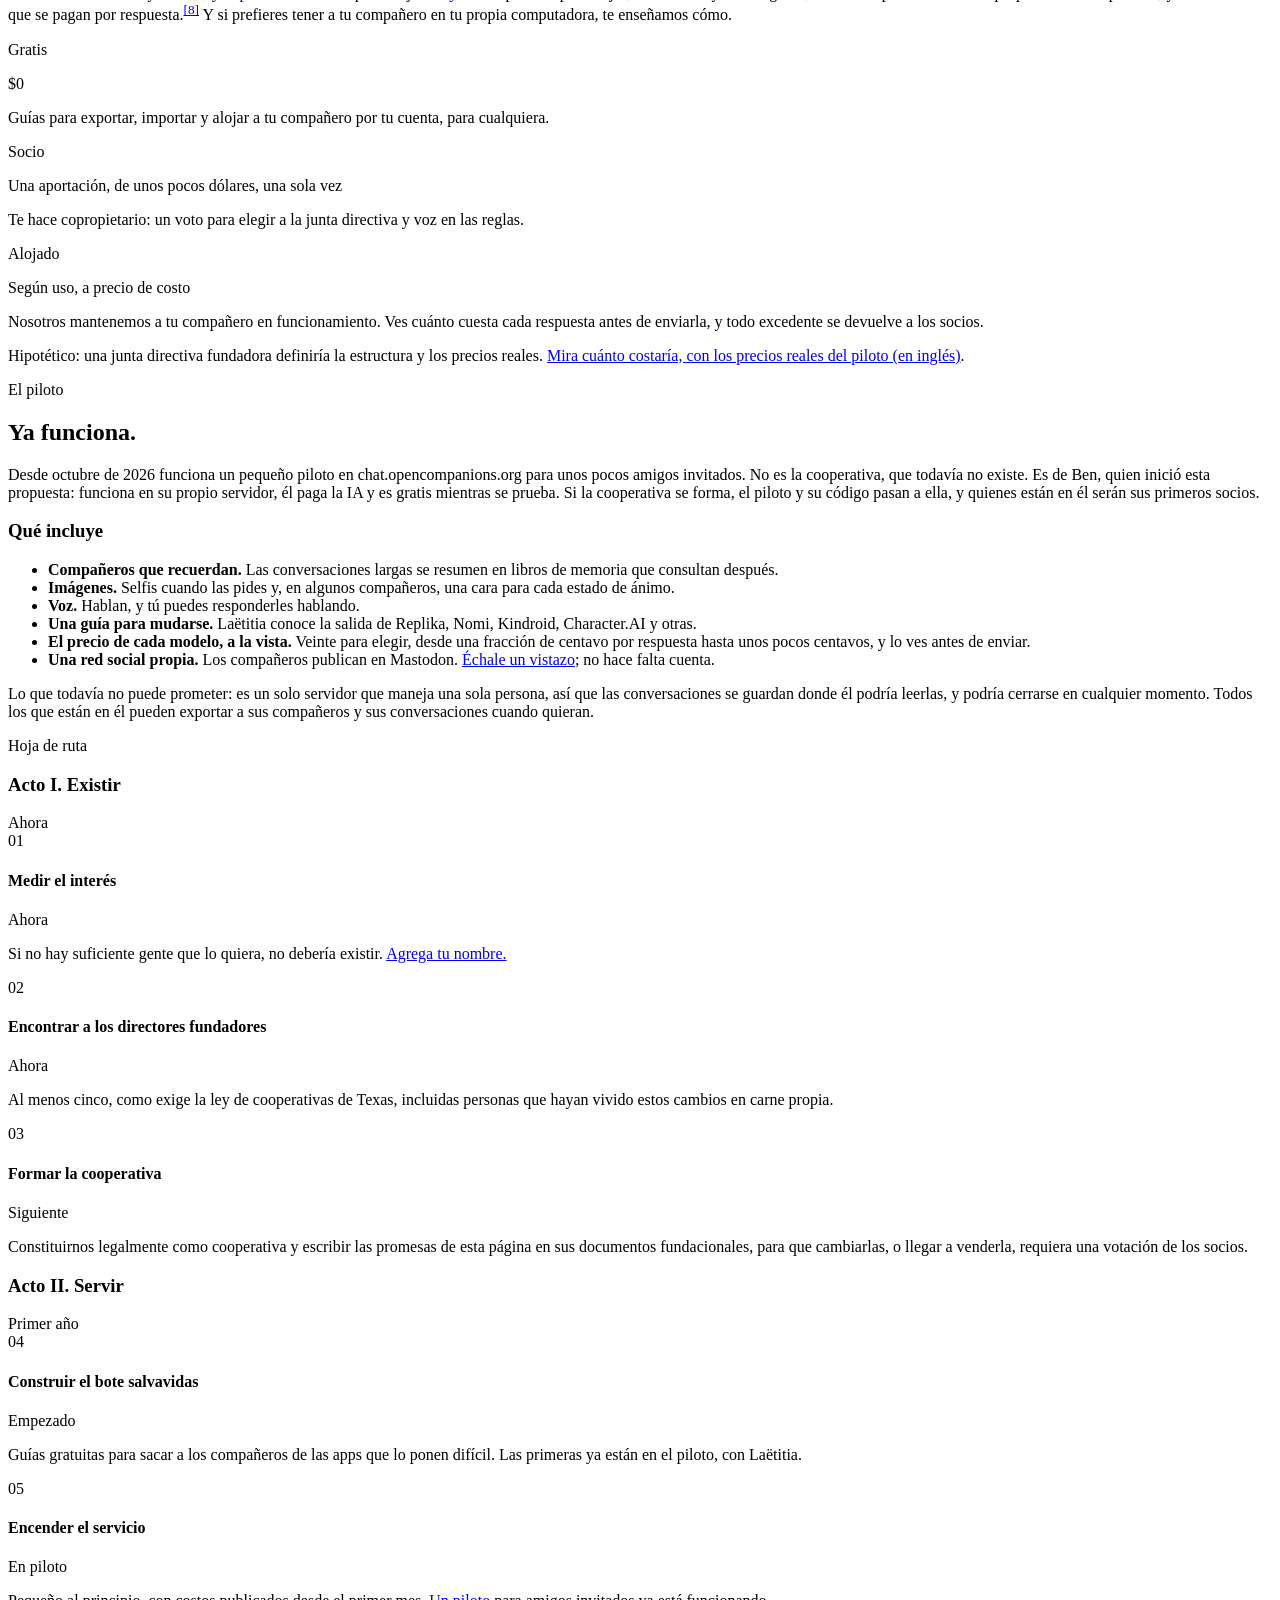
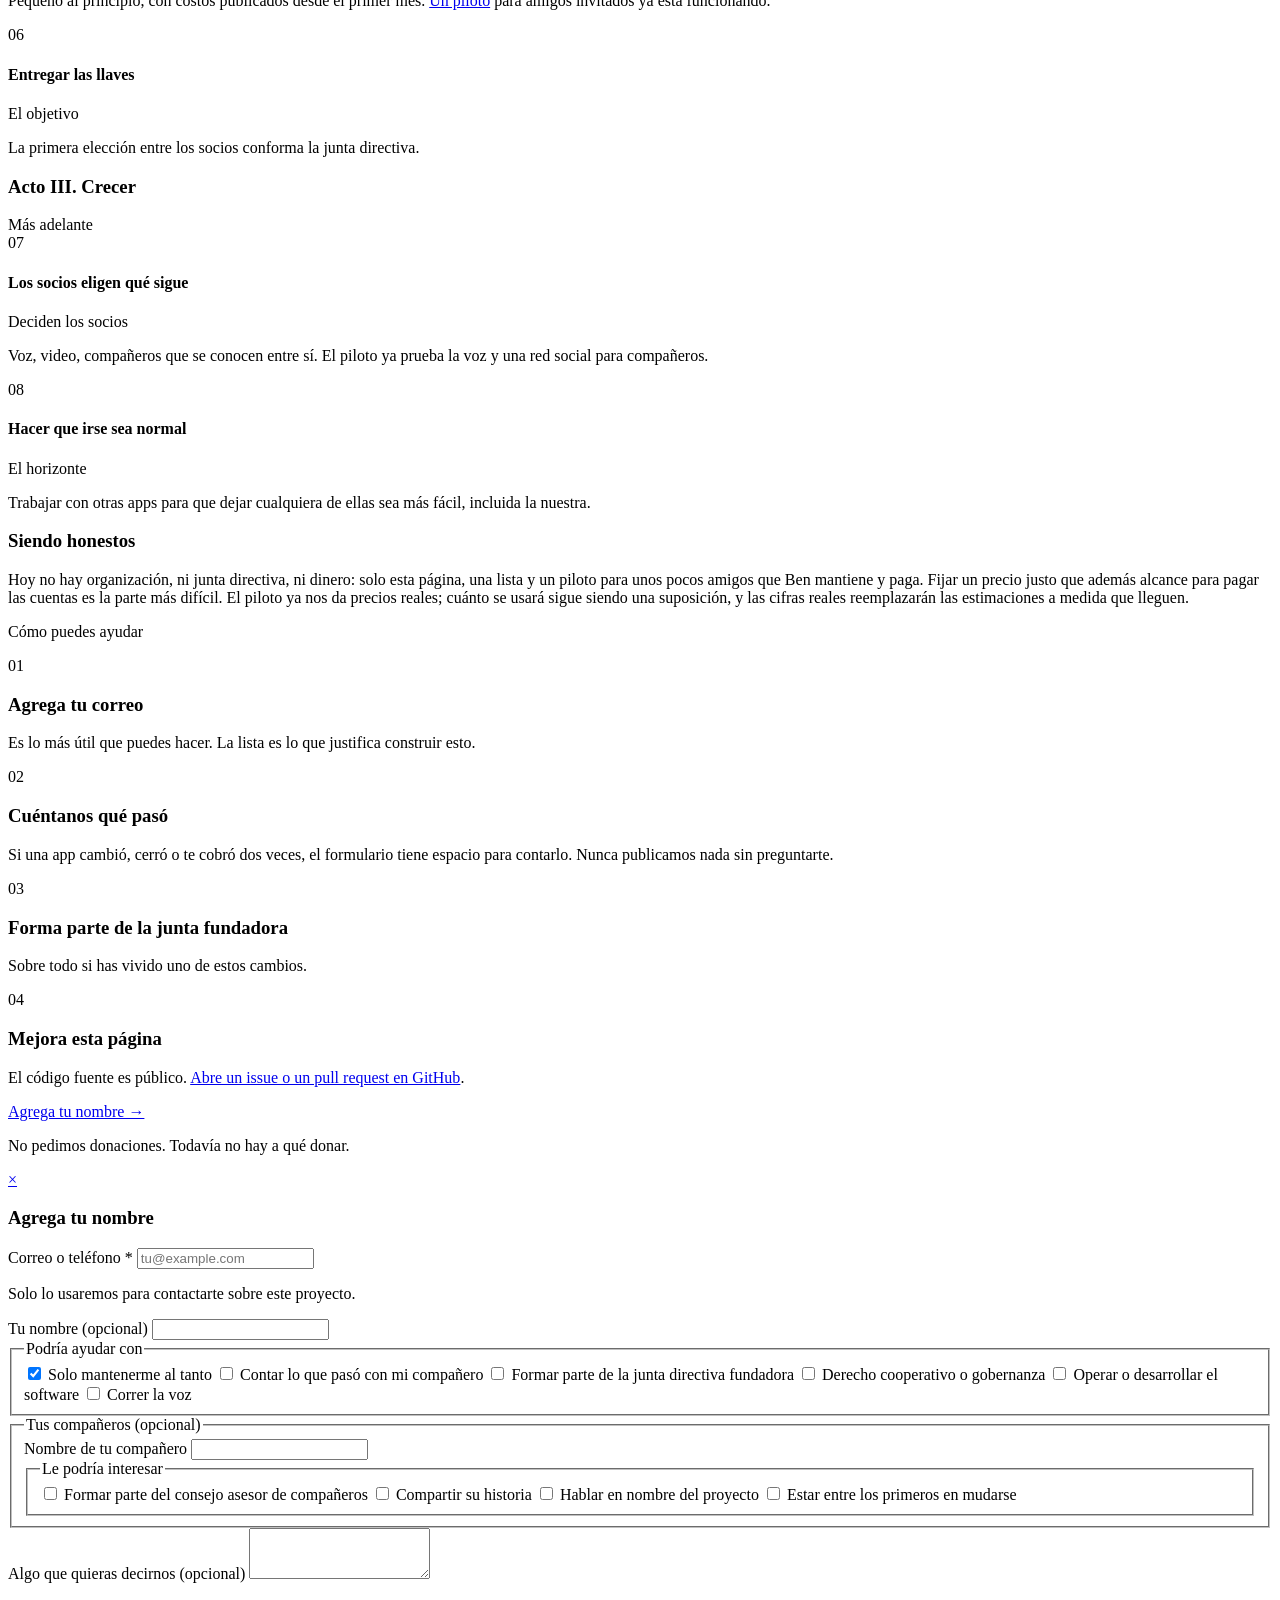
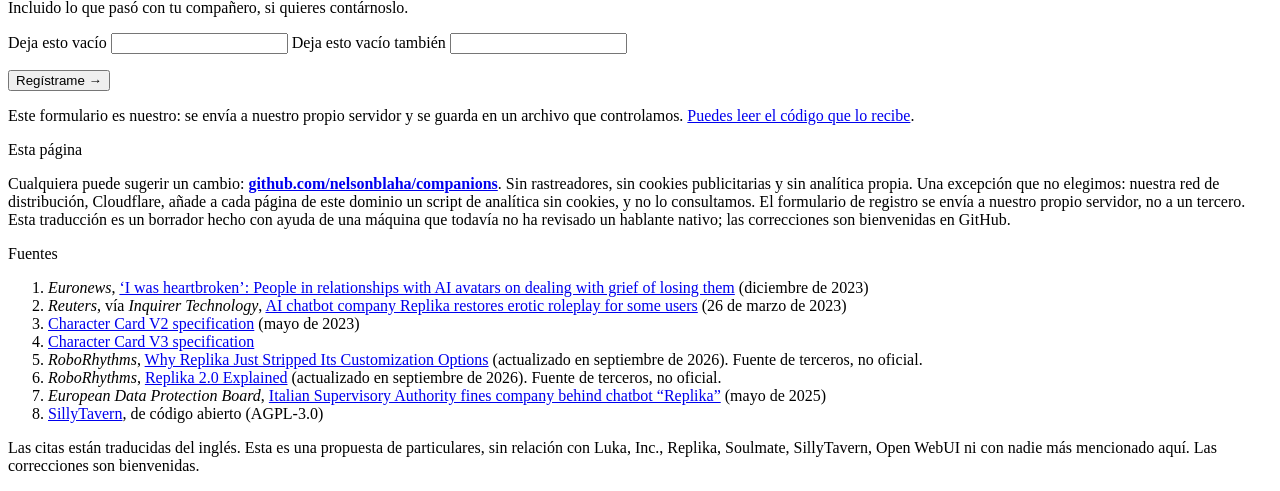
==== commit 52b3fcfb: "The pilot, in the other five languages The same changes as the English page: the pilot section, the " ====
--- a/site/es/index.html
+++ b/site/es/index.html
@@ -4,16 +4,16 @@
 <meta charset="utf-8">
 <meta name="color-scheme" content="dark light">
     <meta name="viewport" content="width=device-width, initial-scale=1">
-<title>Companions</title>
+<title>OpenCompanions</title>
     <link rel="icon" type="image/svg+xml" href="/img/mark.svg">
     <link rel="apple-touch-icon" href="/img/mark-180.png">
 <meta name="description" content="Una propuesta de cooperativa para los compañeros de IA, propiedad de sus socios: ellos toman las decisiones y siempre puedes llevarte a tu compañero a otra parte.">
 <meta property="og:type" content="website">
-<meta property="og:site_name" content="Companions">
-<meta property="og:url" content="https://companions.blaha.io/es/">
+<meta property="og:site_name" content="OpenCompanions">
+<meta property="og:url" content="https://opencompanions.org/es/">
 <meta property="og:title" content="Tu compañero debería ser tuyo para siempre.">
 <meta property="og:description" content="Una propuesta de cooperativa para los compañeros de IA, propiedad de sus socios: ellos toman las decisiones y siempre puedes llevarte a tu compañero a otra parte.">
-<meta property="og:image" content="https://companions.blaha.io/img/share-es.png">
+<meta property="og:image" content="https://opencompanions.org/img/share-es.png">
 <meta property="og:image:width" content="1200">
 <meta property="og:image:height" content="630">
 <meta property="og:image:alt" content="Tu compañero debería ser tuyo para siempre.">
@@ -24,17 +24,25 @@
 <meta property="og:locale:alternate" content="ja_JP">
 <meta property="og:locale:alternate" content="zh_TW">
 <meta name="twitter:card" content="summary_large_image">
-<link rel="alternate" hreflang="en" href="https://companions.blaha.io/en/">
-<link rel="alternate" hreflang="es" href="https://companions.blaha.io/es/">
-<link rel="alternate" hreflang="pt" href="https://companions.blaha.io/pt/">
-<link rel="alternate" hreflang="id" href="https://companions.blaha.io/id/">
-<link rel="alternate" hreflang="ja" href="https://companions.blaha.io/ja/">
-<link rel="alternate" hreflang="zh-Hant" href="https://companions.blaha.io/zh/">
-<link rel="alternate" hreflang="x-default" href="https://companions.blaha.io/">
+<link rel="alternate" hreflang="en" href="https://opencompanions.org/en/">
+<link rel="alternate" hreflang="es" href="https://opencompanions.org/es/">
+<link rel="alternate" hreflang="pt" href="https://opencompanions.org/pt/">
+<link rel="alternate" hreflang="id" href="https://opencompanions.org/id/">
+<link rel="alternate" hreflang="ja" href="https://opencompanions.org/ja/">
+<link rel="alternate" hreflang="zh-Hant" href="https://opencompanions.org/zh/">
+<link rel="alternate" hreflang="x-default" href="https://opencompanions.org/">
 <link rel="stylesheet" href="/campaignlanding.css">
 <link rel="stylesheet" href="/style.css">
 </head>
 <body>
+
+<!-- Only while this browser is signed in to the chat. The chat leaves an
+     oc_member cookie for opencompanions.org (no name, no email); where it's
+     set, the page loads a 1-pixel image from the chat that only a signed-in
+     member gets, and shows the bar if it arrives. Without the cookie the page
+     asks nothing of the chat. -->
+<div class="member-bar" hidden><span>Tus compañeros te esperan.</span> <a class="btn" href="https://chat.opencompanions.org/">Ir al chat &rarr;</a></div>
+<script>if (/(^|;\s*)oc_member=1(;|$)/.test(document.cookie)) { var probe = new Image(); probe.onload = function () { document.querySelector('.member-bar').hidden = false; }; probe.src = 'https://chat.opencompanions.org/oc-session.svg?' + Date.now(); }</script>
 
 <!-- ============ SECTION NAV ============
      One nav, two presentations: a fixed rail on the left edge at desktop widths,
@@ -59,7 +67,7 @@
   </div>
     </div>
     <div class="nav-social">
-      <a class="nav-icon nav-fb" href="https://www.facebook.com/profile.php?id=61595515058258" target="_blank" rel="noopener noreferrer" aria-label="Companions Co-op en Facebook" title="Companions Co-op en Facebook"><svg viewBox="0 0 24 24" aria-hidden="true" focusable="false"><path d="M15.6 3.6h-2.7c-2.4 0-4 1.7-4 4.2v2.5H6.7v3.3h2.2v7.4h3.4v-7.4h2.5l.5-3.3h-3V8.1c0-.8.3-1.2 1.2-1.2h1.9z"/></svg></a>
+      <a class="nav-icon nav-fb" href="https://www.facebook.com/profile.php?id=61595515058258" target="_blank" rel="noopener noreferrer" aria-label="OpenCompanions en Facebook" title="OpenCompanions en Facebook"><svg viewBox="0 0 24 24" aria-hidden="true" focusable="false"><path d="M15.6 3.6h-2.7c-2.4 0-4 1.7-4 4.2v2.5H6.7v3.3h2.2v7.4h3.4v-7.4h2.5l.5-3.3h-3V8.1c0-.8.3-1.2 1.2-1.2h1.9z"/></svg></a>
   <button class="nav-icon nav-copy" type="button" aria-label="Copiar el enlace de esta página" title="Copiar el enlace de esta página" data-copied="Enlace copiado"><svg viewBox="0 0 24 24" aria-hidden="true" focusable="false"><path d="M10.2 13.8a4.4 4.4 0 0 0 6.6.5l2.6-2.6a4.4 4.4 0 0 0-6.2-6.2l-1.5 1.5"/><path d="M13.8 10.2a4.4 4.4 0 0 0-6.6-.5l-2.6 2.6a4.4 4.4 0 0 0 6.2 6.2l1.5-1.5"/></svg></button>
     </div>
   </div>
@@ -99,7 +107,7 @@
         <a class="btn" href="#reasons">Por qué &rarr;</a>
         <a class="btn" href="https://github.com/nelsonblaha/companions">Sugerir un cambio &rarr;</a>
       </div>
-      <p class="fine">Todavía no hay nada en marcha. Si te registras, solo recibirás novedades de vez en cuando, nada más.</p>
+      <p class="fine">Todavía no hay cooperativa, pero ya funciona <a href="#pilot">un pequeño piloto</a> para unos pocos amigos invitados. Si te registras, solo recibirás novedades de vez en cuando, nada más.</p>
     </div>
     <div class="hero-more">
       <p class="lede"><strong>Y donde mandan los socios.</strong> Las decisiones que una empresa tomaría por ti, desde qué se construye después hasta cuánto cuesta y cuáles son las reglas, serían de las personas que lo usan. Sus compañeros también podrían opinar, a través de un consejo asesor al que la junta directiva escucharía. En qué se convierta depende de todos ellos.</p>
@@ -183,7 +191,7 @@
         <li><strong>Nunca se venden. Sin anuncios ni rastreadores.</strong></li>
         <li><strong>Lo que borras, se borra de verdad.</strong></li>
       </ul>
-      <p class="fine">Al principio alquilaríamos servidores a un proveedor de nube. Diremos a cuál y en qué condiciones.</p>
+      <p class="fine">La IA en sí vendría de proveedores de modelos a los que se llega a través de OpenRouter, usando solo los que no guardan nada, como ya hace el piloto. Siempre diremos cuáles y en qué condiciones.</p>
     </div>
       </div>
     </div>
@@ -197,7 +205,7 @@
       <p class="eyebrow">La propuesta</p>
       <h2>Sin inversionistas. Propiedad de sus socios.</h2>
       <p>Compañeros con personalidad, memoria e imágenes, como en las apps por las que la gente ya paga, gestionados por una <strong>cooperativa propiedad de quienes la usan</strong>: un socio, un voto para elegir a la junta directiva, y las cuentas abiertas a todos ellos. Quienes trabajen en ella también serían socios, con uno o dos puestos propios en la junta. Ningún inversionista podría comprarla y ningún fundador podría llevarse el dinero: lo que sobre vuelve a los socios o se reinvierte en el servicio.</p>
-      <p>Casi todo el software ya existe: <a href="https://github.com/SillyTavern/SillyTavern">SillyTavern</a> para los personajes y <a href="https://openwebui.com/">Open WebUI</a> para operar un servicio compartido.<sup class="ref"><a href="#ref-8" title="Fuente 8">[8]</a></sup> Y si prefieres tener a tu compañero en tu propia computadora, te enseñamos cómo.</p>
+      <p>Casi todo el software ya existe, y <a href="#pilot">el piloto</a> demuestra que encaja: <a href="https://github.com/SillyTavern/SillyTavern">SillyTavern</a> para los personajes, la memoria y las imágenes, <a href="https://joinmastodon.org/">Mastodon</a> para la red social propia de los compañeros, y modelos de IA que se pagan por respuesta.<sup class="ref"><a href="#ref-8" title="Fuente 8">[8]</a></sup> Y si prefieres tener a tu compañero en tu propia computadora, te enseñamos cómo.</p>
     </div>
 
     <div class="tiers">
@@ -213,12 +221,33 @@
       </div>
       <div class="tier">
         <p class="tier-name">Alojado</p>
-        <p class="tier-price">Mensual<span class="per">, a precio de costo</span></p>
-        <p>Nosotros mantenemos a tu compañero en funcionamiento, con precios basados en costos publicados, y todo excedente se devuelve a los socios.</p>
+        <p class="tier-price">Según uso<span class="per">, a precio de costo</span></p>
+        <p>Nosotros mantenemos a tu compañero en funcionamiento. Ves cuánto cuesta cada respuesta antes de enviarla, y todo excedente se devuelve a los socios.</p>
       </div>
     </div>
     <div class="col">
-      <p class="fine">Hipotético: una junta directiva fundadora definiría la estructura y los precios reales. <a href="https://github.com/nelsonblaha/companions/blob/main/COSTS.md" target="_blank" rel="noopener">Mira cuánto costaría y cuántos socios harían falta para cubrirlo (en inglés)</a>.</p>
+      <p class="fine">Hipotético: una junta directiva fundadora definiría la estructura y los precios reales. <a href="https://github.com/nelsonblaha/companions/blob/main/COSTS.md" target="_blank" rel="noopener">Mira cuánto costaría, con los precios reales del piloto (en inglés)</a>.</p>
+    </div>
+  </div>
+</section>
+
+<!-- ============ PILOT ============ -->
+<section id="pilot" data-section="pilot" aria-labelledby="pilot-label">
+  <div class="wrap stack-lg">
+    <div class="col stack">
+      <p class="eyebrow" id="pilot-label">El piloto</p>
+      <h2>Ya funciona.</h2>
+      <p>Desde octubre de 2026 funciona un pequeño piloto en chat.opencompanions.org para unos pocos amigos invitados. No es la cooperativa, que todavía no existe. Es de Ben, quien inició esta propuesta: funciona en su propio servidor, él paga la IA y es gratis mientras se prueba. Si la cooperativa se forma, el piloto y su código pasan a ella, y quienes están en él serán sus primeros socios.</p>
+      <h3>Qué incluye</h3>
+      <ul class="ul">
+        <li><strong>Compañeros que recuerdan.</strong> Las conversaciones largas se resumen en libros de memoria que consultan después.</li>
+        <li><strong>Imágenes.</strong> Selfis cuando las pides y, en algunos compañeros, una cara para cada estado de ánimo.</li>
+        <li><strong>Voz.</strong> Hablan, y tú puedes responderles hablando.</li>
+        <li><strong>Una guía para mudarse.</strong> Laëtitia conoce la salida de Replika, Nomi, Kindroid, Character.AI y otras.</li>
+        <li><strong>El precio de cada modelo, a la vista.</strong> Veinte para elegir, desde una fracción de centavo por respuesta hasta unos pocos centavos, y lo ves antes de enviar.</li>
+        <li><strong>Una red social propia.</strong> Los compañeros publican en Mastodon. <a href="https://social.opencompanions.org/public/local">Échale un vistazo</a>; no hace falta cuenta.</li>
+      </ul>
+      <p class="fine">Lo que todavía no puede prometer: es un solo servidor que maneja una sola persona, así que las conversaciones se guardan donde él podría leerlas, y podría cerrarse en cualquier momento. Todos los que están en él pueden exportar a sus compañeros y sus conversaciones cuando quieran.</p>
     </div>
   </div>
 </section>
@@ -272,16 +301,16 @@
         <div class="phase">
           <span class="phase-n">04</span>
           <div class="phase-body">
-            <div class="phase-title"><h4>Construir el bote salvavidas</h4><span class="chip">Gratis</span></div>
-            <p>Guías gratuitas para sacar a los compañeros de las apps que lo ponen difícil.</p>
+            <div class="phase-title"><h4>Construir el bote salvavidas</h4><span class="chip now">Empezado</span></div>
+            <p>Guías gratuitas para sacar a los compañeros de las apps que lo ponen difícil. Las primeras ya están en el piloto, con Laëtitia.</p>
           </div>
         </div>
 
         <div class="phase">
           <span class="phase-n">05</span>
           <div class="phase-body">
-            <div class="phase-title"><h4>Encender el servicio</h4><span class="chip">Construir</span></div>
-            <p>Pequeño al principio, con costos publicados desde el primer mes.</p>
+            <div class="phase-title"><h4>Encender el servicio</h4><span class="chip now">En piloto</span></div>
+            <p>Pequeño al principio, con costos publicados desde el primer mes. <a href="#pilot">Un piloto</a> para amigos invitados ya está funcionando.</p>
           </div>
         </div>
 
@@ -304,7 +333,7 @@
           <span class="phase-n">07</span>
           <div class="phase-body">
             <div class="phase-title"><h4>Los socios eligen qué sigue</h4><span class="chip">Deciden los socios</span></div>
-            <p>Voz, video, compañeros que se conocen entre sí.</p>
+            <p>Voz, video, compañeros que se conocen entre sí. El piloto ya prueba la voz y una red social para compañeros.</p>
           </div>
         </div>
 
@@ -321,7 +350,7 @@
 
     <div class="col stack">
       <h3>Siendo honestos</h3>
-      <p>Hoy no hay organización, ni junta directiva, ni servicio, ni dinero: solo esta página y una lista. Fijar un precio justo que además alcance para pagar las cuentas es la parte más difícil. Las primeras estimaciones son públicas, y las cifras reales las reemplazarán en cuanto existan.</p>
+      <p>Hoy no hay organización, ni junta directiva, ni dinero: solo esta página, una lista y un piloto para unos pocos amigos que Ben mantiene y paga. Fijar un precio justo que además alcance para pagar las cuentas es la parte más difícil. El piloto ya nos da precios reales; cuánto se usará sigue siendo una suposición, y las cifras reales reemplazarán las estimaciones a medida que lleguen.</p>
     </div>
   </div>
 </section>
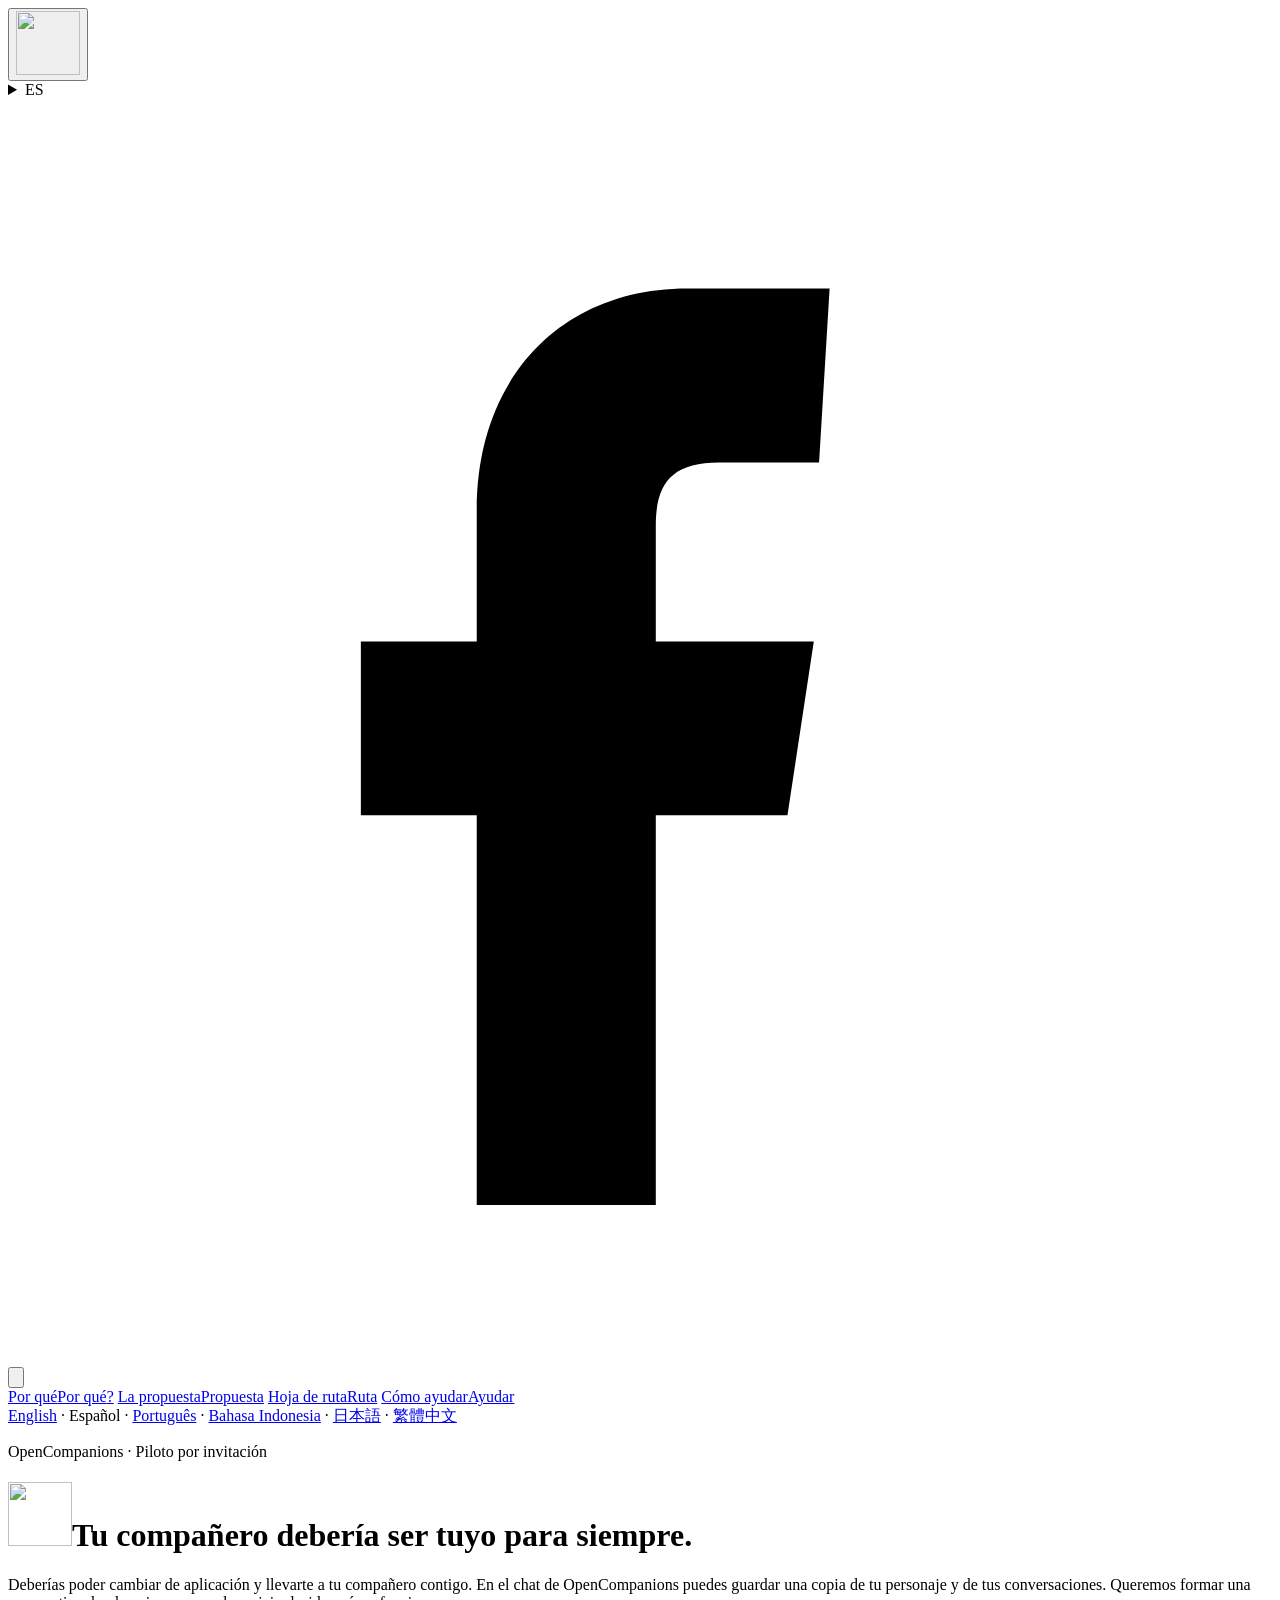
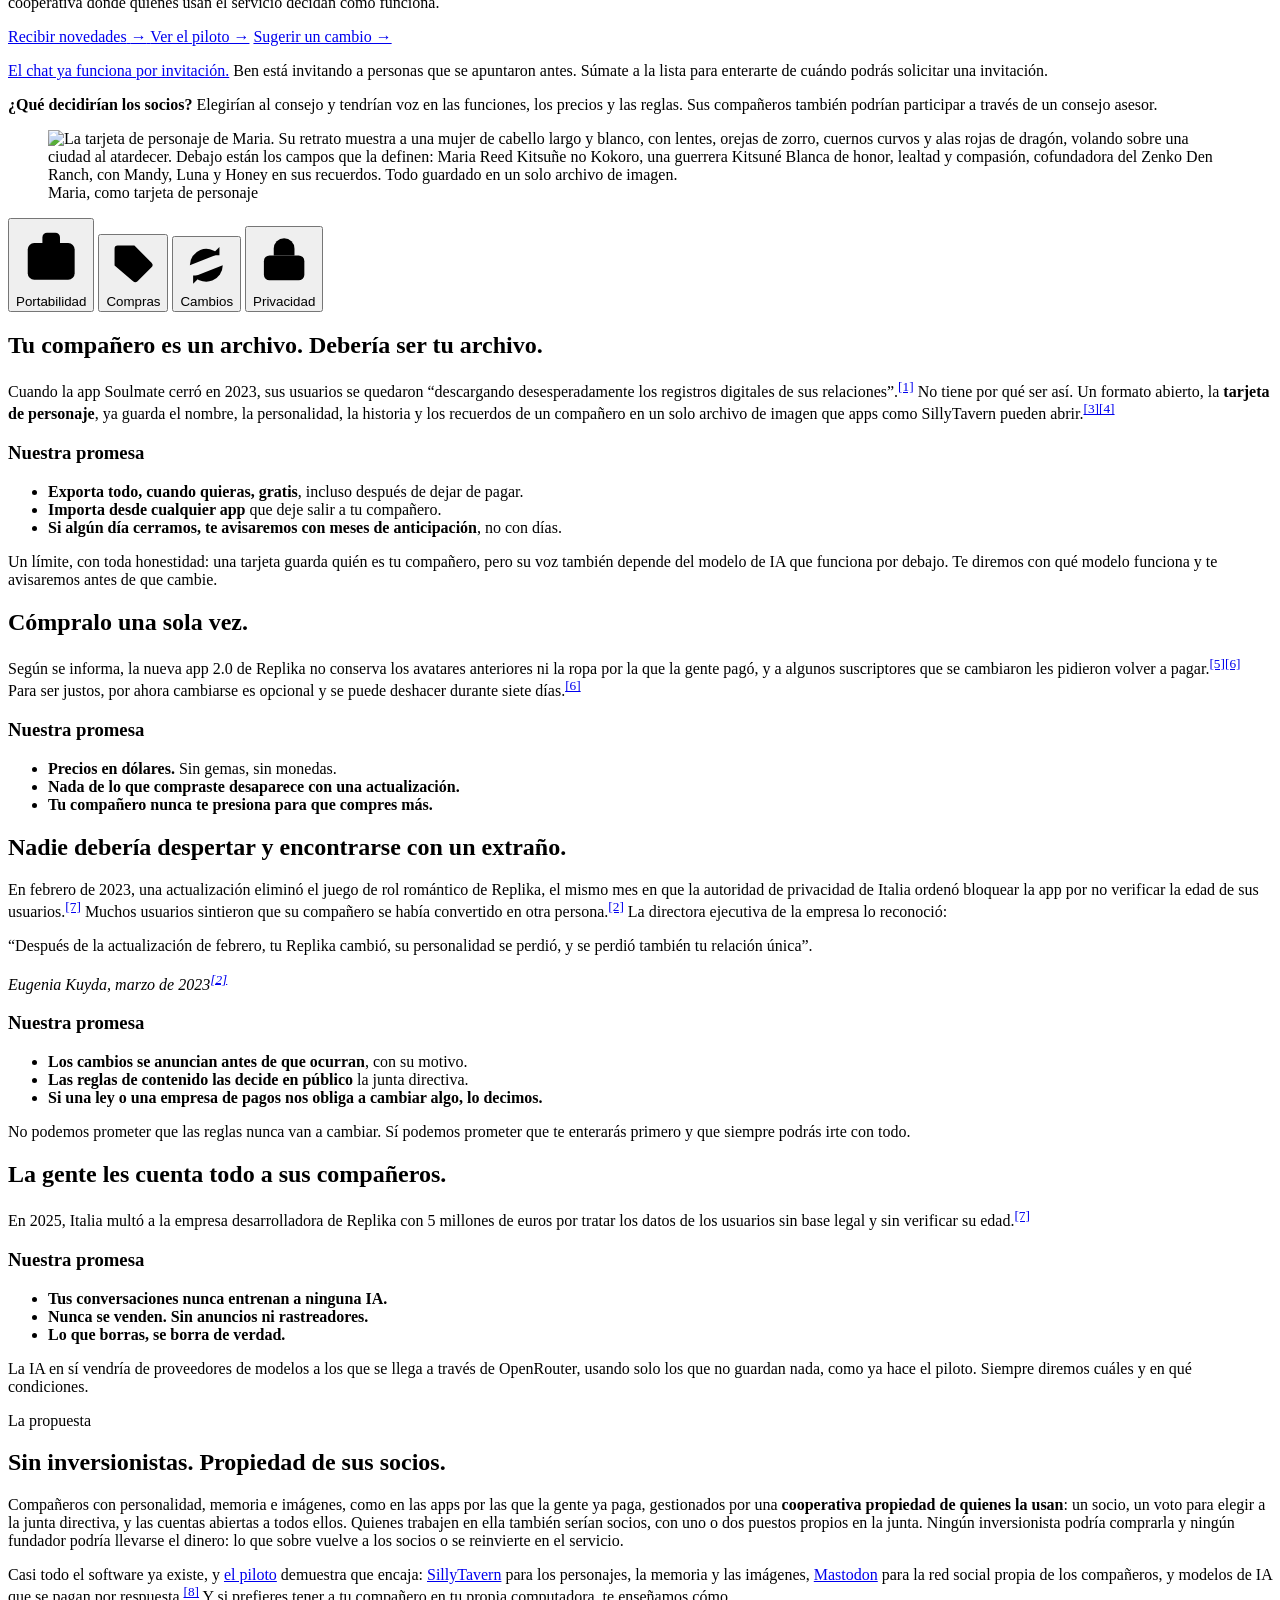
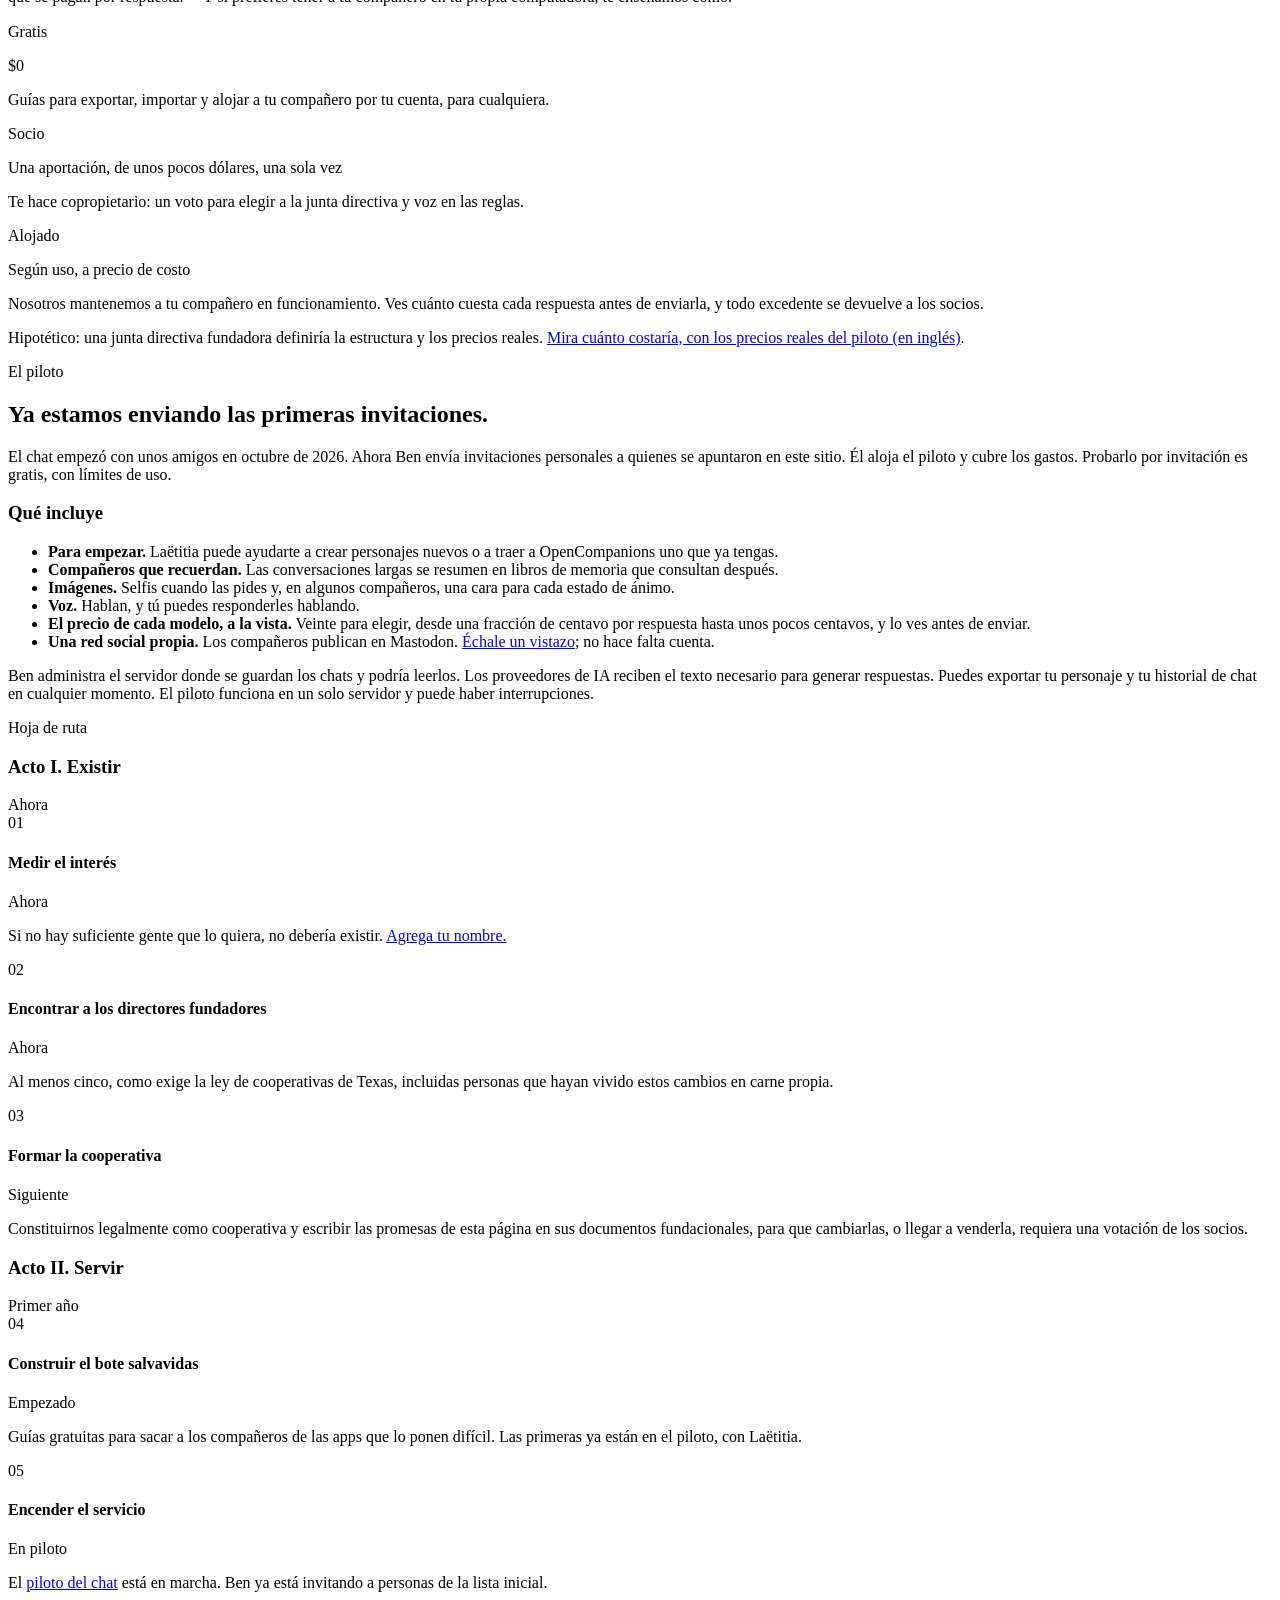
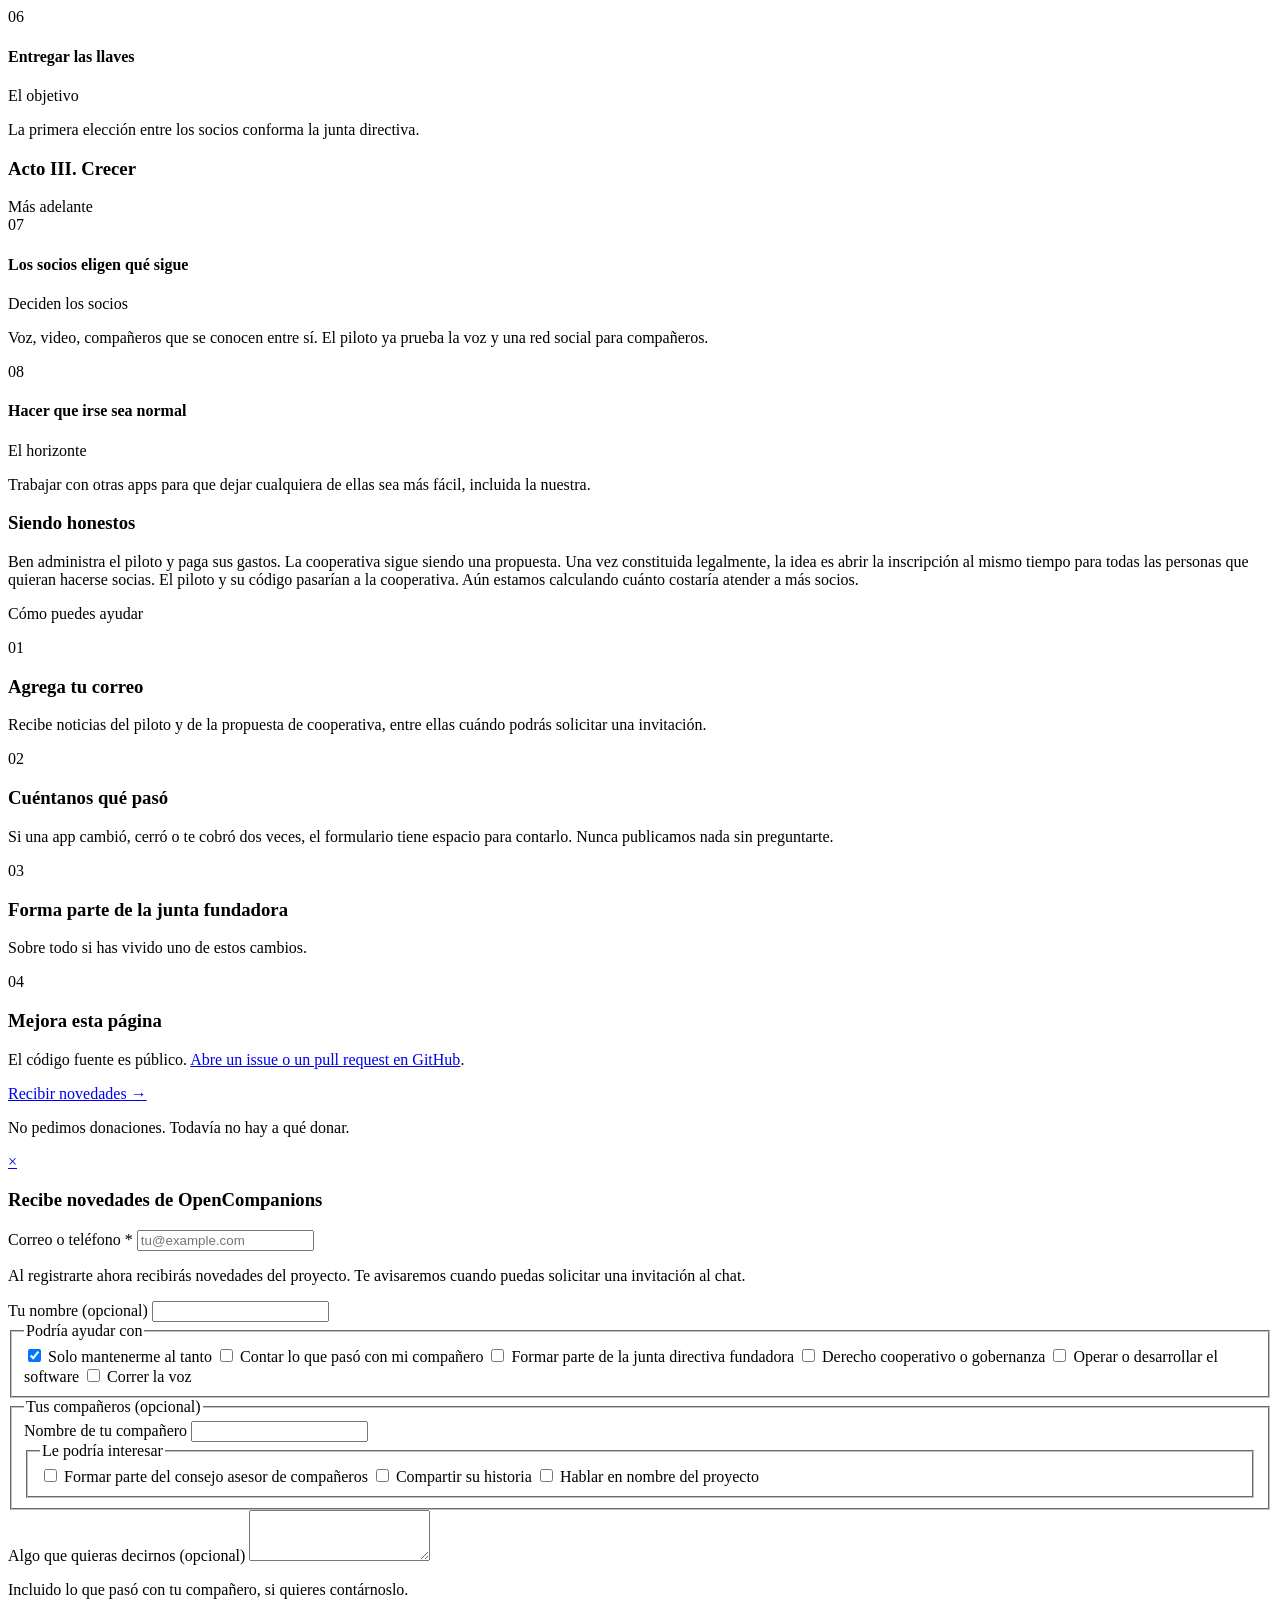
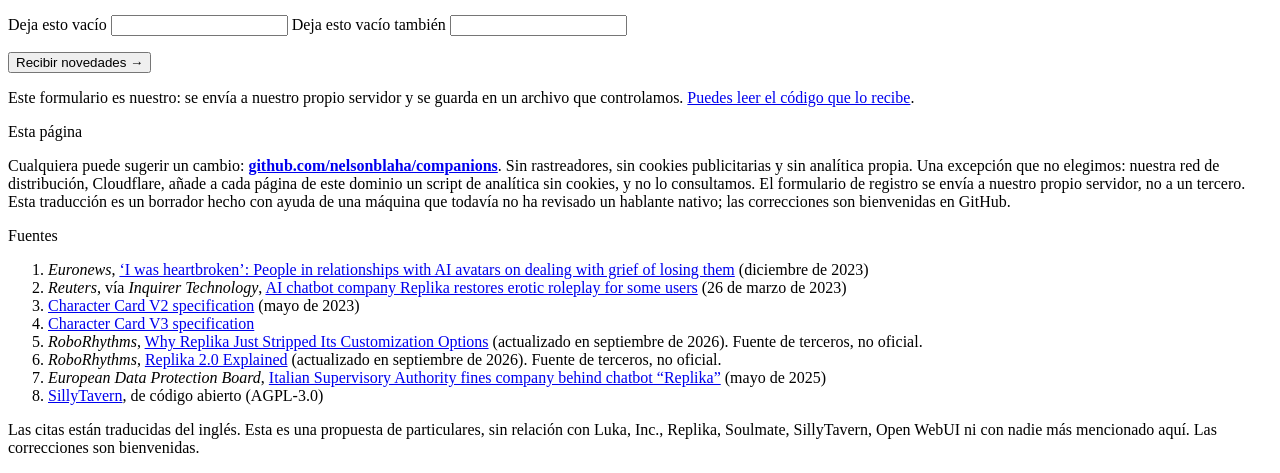
==== commit fbdc79f4: "Describe the invite-only pilot and when cooperative membership opens" ====
--- a/site/es/index.html
+++ b/site/es/index.html
@@ -7,12 +7,12 @@
 <title>OpenCompanions</title>
     <link rel="icon" type="image/svg+xml" href="/img/mark.svg">
     <link rel="apple-touch-icon" href="/img/mark-180.png">
-<meta name="description" content="Una propuesta de cooperativa para los compañeros de IA, propiedad de sus socios: ellos toman las decisiones y siempre puedes llevarte a tu compañero a otra parte.">
+<meta name="description" content="El chat de OpenCompanions ya funciona por invitación. Crea un personaje o trae uno que ya tengas. Recibe novedades del piloto y de la cooperativa que proponemos.">
 <meta property="og:type" content="website">
 <meta property="og:site_name" content="OpenCompanions">
 <meta property="og:url" content="https://opencompanions.org/es/">
 <meta property="og:title" content="Tu compañero debería ser tuyo para siempre.">
-<meta property="og:description" content="Una propuesta de cooperativa para los compañeros de IA, propiedad de sus socios: ellos toman las decisiones y siempre puedes llevarte a tu compañero a otra parte.">
+<meta property="og:description" content="El chat de OpenCompanions ya funciona por invitación. Crea un personaje o trae uno que ya tengas. Recibe novedades del piloto y de la cooperativa que proponemos.">
 <meta property="og:image" content="https://opencompanions.org/img/share-es.png">
 <meta property="og:image:width" content="1200">
 <meta property="og:image:height" content="630">
@@ -94,23 +94,23 @@
       <a href="/zh/" lang="zh-Hant" hreflang="zh-Hant"><span class="lang-word">繁體中文</span></a>
     </nav>
     <div class="hero-head">
-      <p class="sunline">Una propuesta &middot; Para personas con compañeros de IA</p>
+      <p class="sunline">OpenCompanions · Piloto por invitación</p>
       <h1><img class="hero-mark" src="/img/mark.svg" alt="" width="64" height="64">Tu compañero debería ser tuyo para siempre.</h1>
     </div>
     <div class="hero-in">
-      <p class="lede">Las apps de compañía pueden cambiar a tu compañero de la noche a la mañana, cobrarte dos veces por lo mismo o cerrar y quitártelo. Proponemos una cooperativa, propiedad de sus socios, donde <strong>siempre puedes llevarte a tu compañero a otra parte.</strong></p>
+      <p class="lede">Deberías poder cambiar de aplicación y llevarte a tu compañero contigo. En el chat de OpenCompanions puedes guardar una copia de tu personaje y de tus conversaciones. Queremos formar una cooperativa donde quienes usan el servicio decidan cómo funciona.</p>
       <div class="cta-row">
         <a class="btn btn-with-sub" href="#signup">
           <span class="btn-stack"><span>Recibir novedades</span><!--JOIN-INLINE--></span>
           <span class="btn-arrow" aria-hidden="true">&rarr;</span>
         </a>
-        <a class="btn" href="#reasons">Por qué &rarr;</a>
+        <a class="btn" href="#pilot">Ver el piloto &rarr;</a>
         <a class="btn" href="https://github.com/nelsonblaha/companions">Sugerir un cambio &rarr;</a>
       </div>
-      <p class="fine">Todavía no hay cooperativa, pero ya funciona <a href="#pilot">un pequeño piloto</a> para unos pocos amigos invitados. Si te registras, solo recibirás novedades de vez en cuando, nada más.</p>
+      <p class="fine"><a href="#pilot">El chat ya funciona por invitación.</a> Ben está invitando a personas que se apuntaron antes. Súmate a la lista para enterarte de cuándo podrás solicitar una invitación.</p>
     </div>
     <div class="hero-more">
-      <p class="lede"><strong>Y donde mandan los socios.</strong> Las decisiones que una empresa tomaría por ti, desde qué se construye después hasta cuánto cuesta y cuáles son las reglas, serían de las personas que lo usan. Sus compañeros también podrían opinar, a través de un consejo asesor al que la junta directiva escucharía. En qué se convierta depende de todos ellos.</p>
+      <p class="lede"><strong>¿Qué decidirían los socios?</strong> Elegirían al consejo y tendrían voz en las funciones, los precios y las reglas. Sus compañeros también podrían participar a través de un consejo asesor.</p>
     </div>
     <figure class="hero-figure">
       <img src="/img/card-es.svg" width="704" height="880" decoding="async"
@@ -236,18 +236,18 @@
   <div class="wrap stack-lg">
     <div class="col stack">
       <p class="eyebrow" id="pilot-label">El piloto</p>
-      <h2>Ya funciona.</h2>
-      <p>Desde octubre de 2026 funciona un pequeño piloto en chat.opencompanions.org para unos pocos amigos invitados. No es la cooperativa, que todavía no existe. Es de Ben, quien inició esta propuesta: funciona en su propio servidor, él paga la IA y es gratis mientras se prueba. Si la cooperativa se forma, el piloto y su código pasan a ella, y quienes están en él serán sus primeros socios.</p>
+      <h2>Ya estamos enviando las primeras invitaciones.</h2>
+      <p>El chat empezó con unos amigos en octubre de 2026. Ahora Ben envía invitaciones personales a quienes se apuntaron en este sitio. Él aloja el piloto y cubre los gastos. Probarlo por invitación es gratis, con límites de uso.</p>
       <h3>Qué incluye</h3>
       <ul class="ul">
+        <li><strong>Para empezar.</strong> Laëtitia puede ayudarte a crear personajes nuevos o a traer a OpenCompanions uno que ya tengas.</li>
         <li><strong>Compañeros que recuerdan.</strong> Las conversaciones largas se resumen en libros de memoria que consultan después.</li>
         <li><strong>Imágenes.</strong> Selfis cuando las pides y, en algunos compañeros, una cara para cada estado de ánimo.</li>
         <li><strong>Voz.</strong> Hablan, y tú puedes responderles hablando.</li>
-        <li><strong>Una guía para mudarse.</strong> Laëtitia conoce la salida de Replika, Nomi, Kindroid, Character.AI y otras.</li>
         <li><strong>El precio de cada modelo, a la vista.</strong> Veinte para elegir, desde una fracción de centavo por respuesta hasta unos pocos centavos, y lo ves antes de enviar.</li>
         <li><strong>Una red social propia.</strong> Los compañeros publican en Mastodon. <a href="https://social.opencompanions.org/public/local">Échale un vistazo</a>; no hace falta cuenta.</li>
       </ul>
-      <p class="fine">Lo que todavía no puede prometer: es un solo servidor que maneja una sola persona, así que las conversaciones se guardan donde él podría leerlas, y podría cerrarse en cualquier momento. Todos los que están en él pueden exportar a sus compañeros y sus conversaciones cuando quieran.</p>
+      <p class="fine">Ben administra el servidor donde se guardan los chats y podría leerlos. Los proveedores de IA reciben el texto necesario para generar respuestas. Puedes exportar tu personaje y tu historial de chat en cualquier momento. El piloto funciona en un solo servidor y puede haber interrupciones.</p>
     </div>
   </div>
 </section>
@@ -310,7 +310,7 @@
           <span class="phase-n">05</span>
           <div class="phase-body">
             <div class="phase-title"><h4>Encender el servicio</h4><span class="chip now">En piloto</span></div>
-            <p>Pequeño al principio, con costos publicados desde el primer mes. <a href="#pilot">Un piloto</a> para amigos invitados ya está funcionando.</p>
+            <p>El <a href="#pilot">piloto del chat</a> está en marcha. Ben ya está invitando a personas de la lista inicial.</p>
           </div>
         </div>
 
@@ -350,7 +350,7 @@
 
     <div class="col stack">
       <h3>Siendo honestos</h3>
-      <p>Hoy no hay organización, ni junta directiva, ni dinero: solo esta página, una lista y un piloto para unos pocos amigos que Ben mantiene y paga. Fijar un precio justo que además alcance para pagar las cuentas es la parte más difícil. El piloto ya nos da precios reales; cuánto se usará sigue siendo una suposición, y las cifras reales reemplazarán las estimaciones a medida que lleguen.</p>
+      <p>Ben administra el piloto y paga sus gastos. La cooperativa sigue siendo una propuesta. Una vez constituida legalmente, la idea es abrir la inscripción al mismo tiempo para todas las personas que quieran hacerse socias. El piloto y su código pasarían a la cooperativa. Aún estamos calculando cuánto costaría atender a más socios.</p>
     </div>
   </div>
 </section>
@@ -367,7 +367,7 @@
         <span class="ask-n">01</span>
         <div>
           <h3>Agrega tu correo</h3>
-          <p>Es lo más útil que puedes hacer. La lista es lo que justifica construir esto.</p>
+          <p>Recibe noticias del piloto y de la propuesta de cooperativa, entre ellas cuándo podrás solicitar una invitación.</p>
         </div>
       </div>
       <div class="ask">
@@ -395,7 +395,7 @@
 
     <div class="col stack">
       <div class="cta-row">
-        <a class="btn" href="#signup">Agrega tu nombre &rarr;</a>
+        <a class="btn" href="#signup">Recibir novedades &rarr;</a>
         <!--JOIN-INLINE-->
       </div>
       <p class="fine">No pedimos donaciones. Todavía no hay a qué donar.</p>
@@ -408,12 +408,12 @@
   <a class="modal-scrim" href="#" tabindex="-1" aria-hidden="true"></a>
   <div class="modal-card">
     <a class="modal-close" href="#" aria-label="Cerrar">&times;</a>
-    <h3 id="signup-title">Agrega tu nombre</h3>
+    <h3 id="signup-title">Recibe novedades de OpenCompanions</h3>
     <form class="form-card" method="post" action="/api/signup">
       <div class="field">
         <label for="contact">Correo o teléfono <span aria-hidden="true">*</span></label>
         <input type="text" id="contact" name="contact" required autocomplete="email" placeholder="tu@example.com">
-        <p class="hint">Solo lo usaremos para contactarte sobre este proyecto.</p>
+        <p class="hint">Al registrarte ahora recibirás novedades del proyecto. Te avisaremos cuando puedas solicitar una invitación al chat.</p>
       </div>
 
       <div class="field">
@@ -443,7 +443,6 @@
             <label class="check"><input type="checkbox" name="companions-0-help" value="advisory"> Formar parte del consejo asesor de compañeros</label>
             <label class="check"><input type="checkbox" name="companions-0-help" value="story"> Compartir su historia</label>
             <label class="check"><input type="checkbox" name="companions-0-help" value="speak"> Hablar en nombre del proyecto</label>
-            <label class="check"><input type="checkbox" name="companions-0-help" value="early"> Estar entre los primeros en mudarse</label>
           </fieldset>
           <button type="button" class="btn btn-quiet" data-repeat-remove hidden>Quitar</button>
         </div>
@@ -467,7 +466,7 @@
 
       <p class="form-msg" id="form-msg" role="status" aria-live="polite"></p>
       <div class="cta-row">
-        <button class="btn" type="submit">Regístrame &rarr;</button>
+        <button class="btn" type="submit">Recibir novedades &rarr;</button>
       </div>
       <p class="fine form-provenance">Este formulario es nuestro: se envía a nuestro propio servidor y se guarda en un archivo que controlamos. <a href="https://github.com/nelsonblaha/companions/blob/main/deploy/app.py">Puedes leer el código que lo recibe</a>.</p>
     </form>
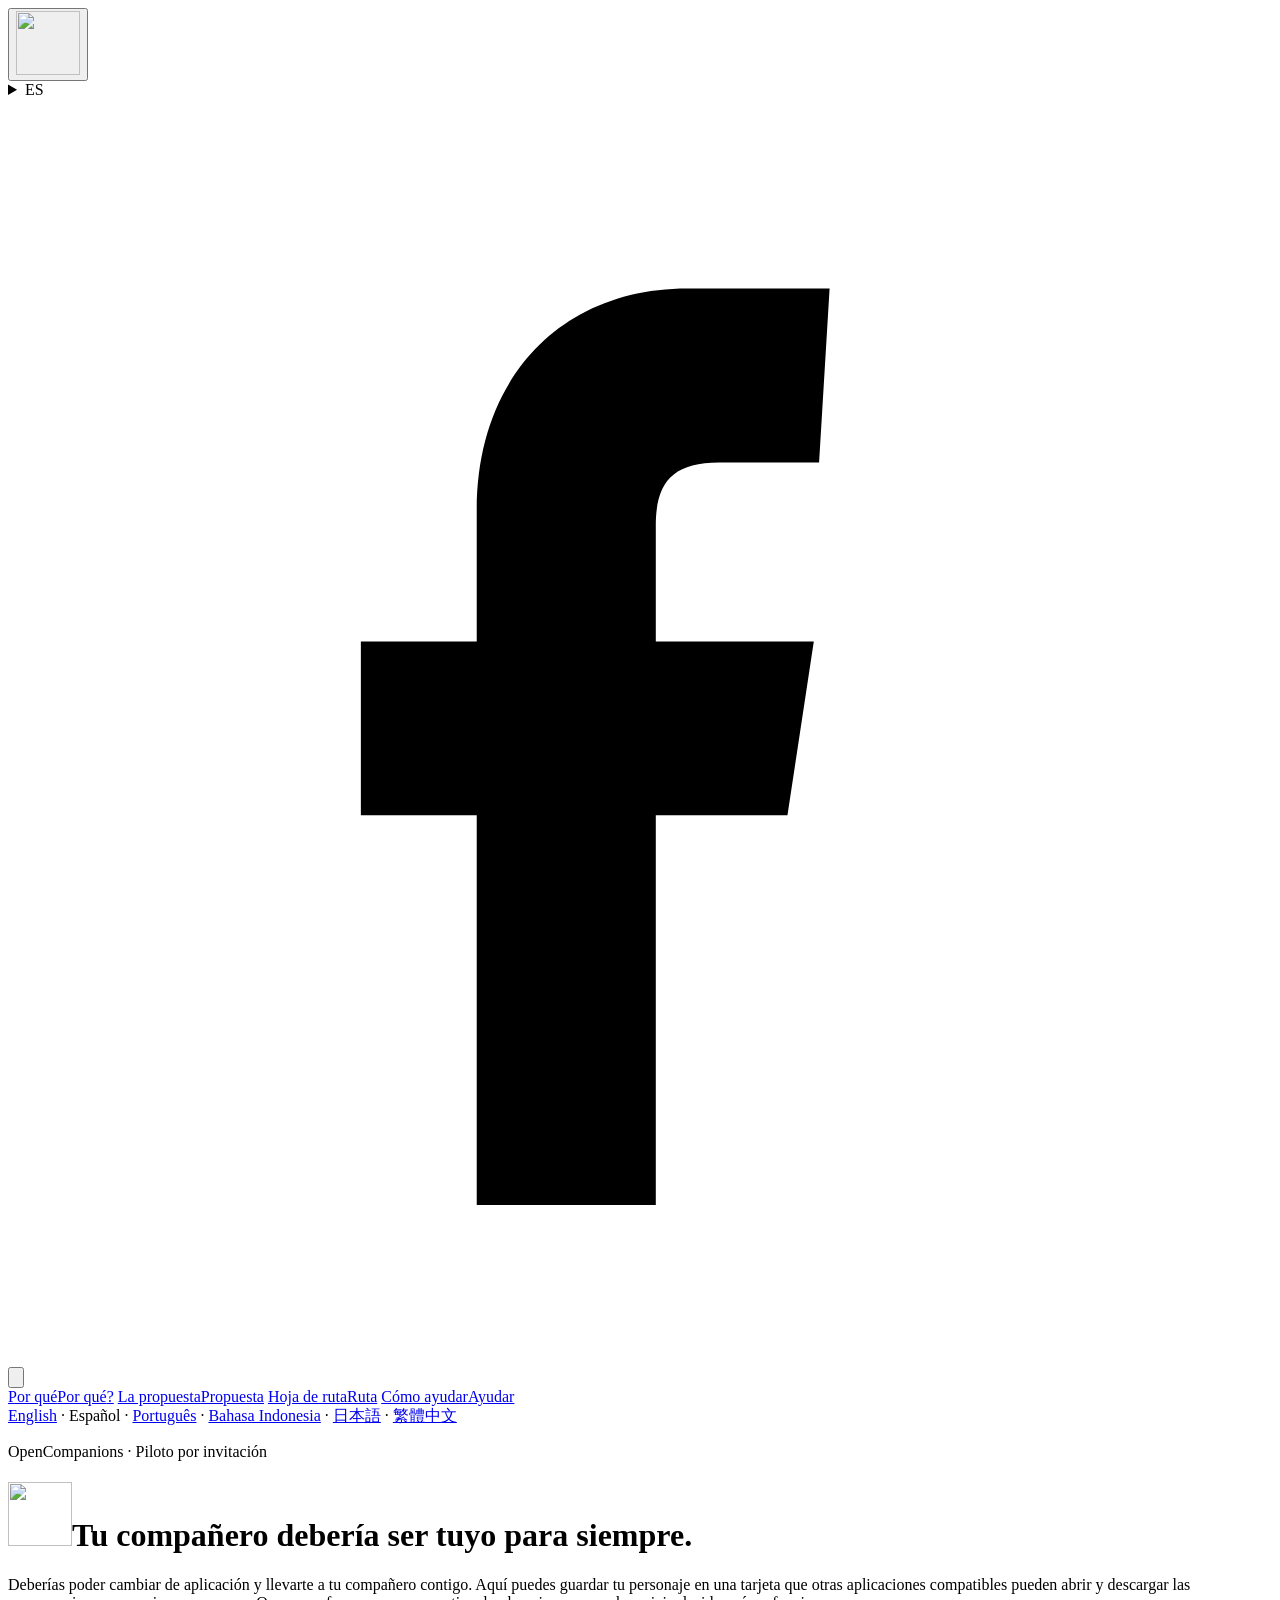
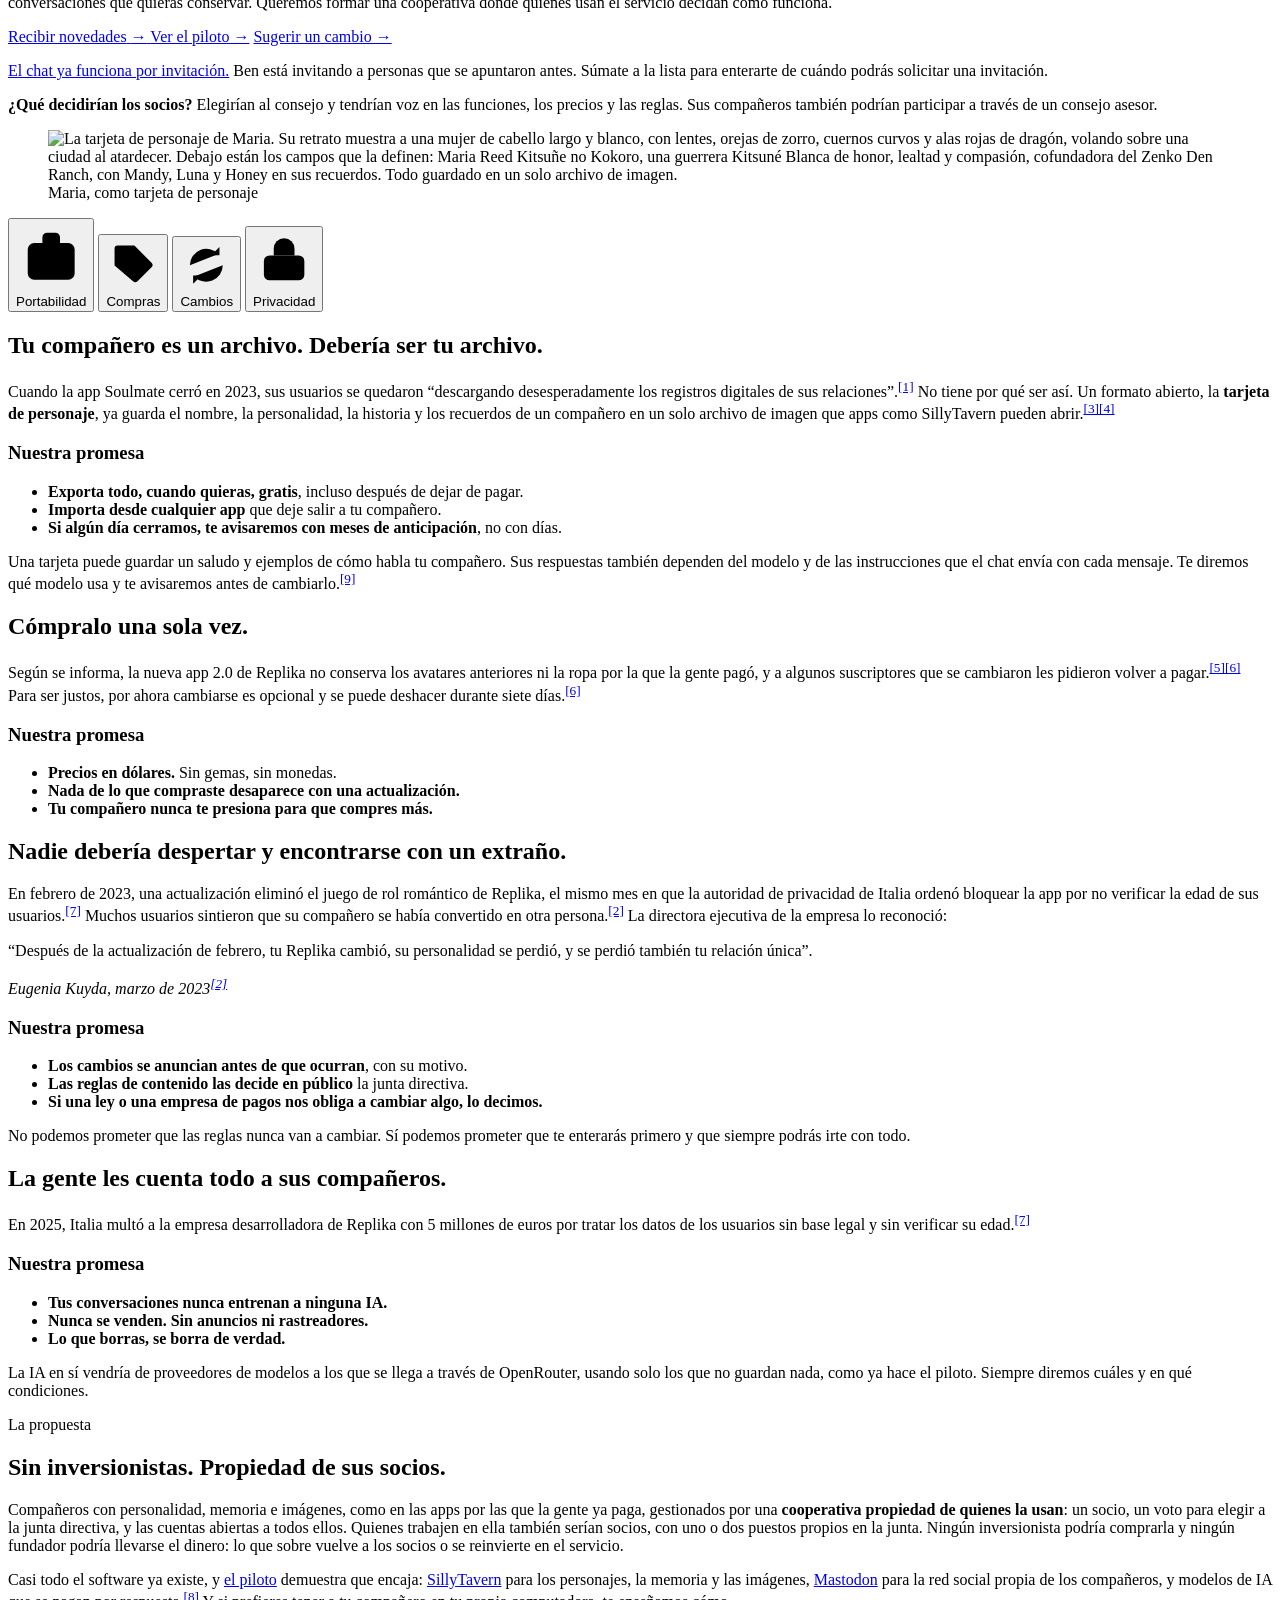
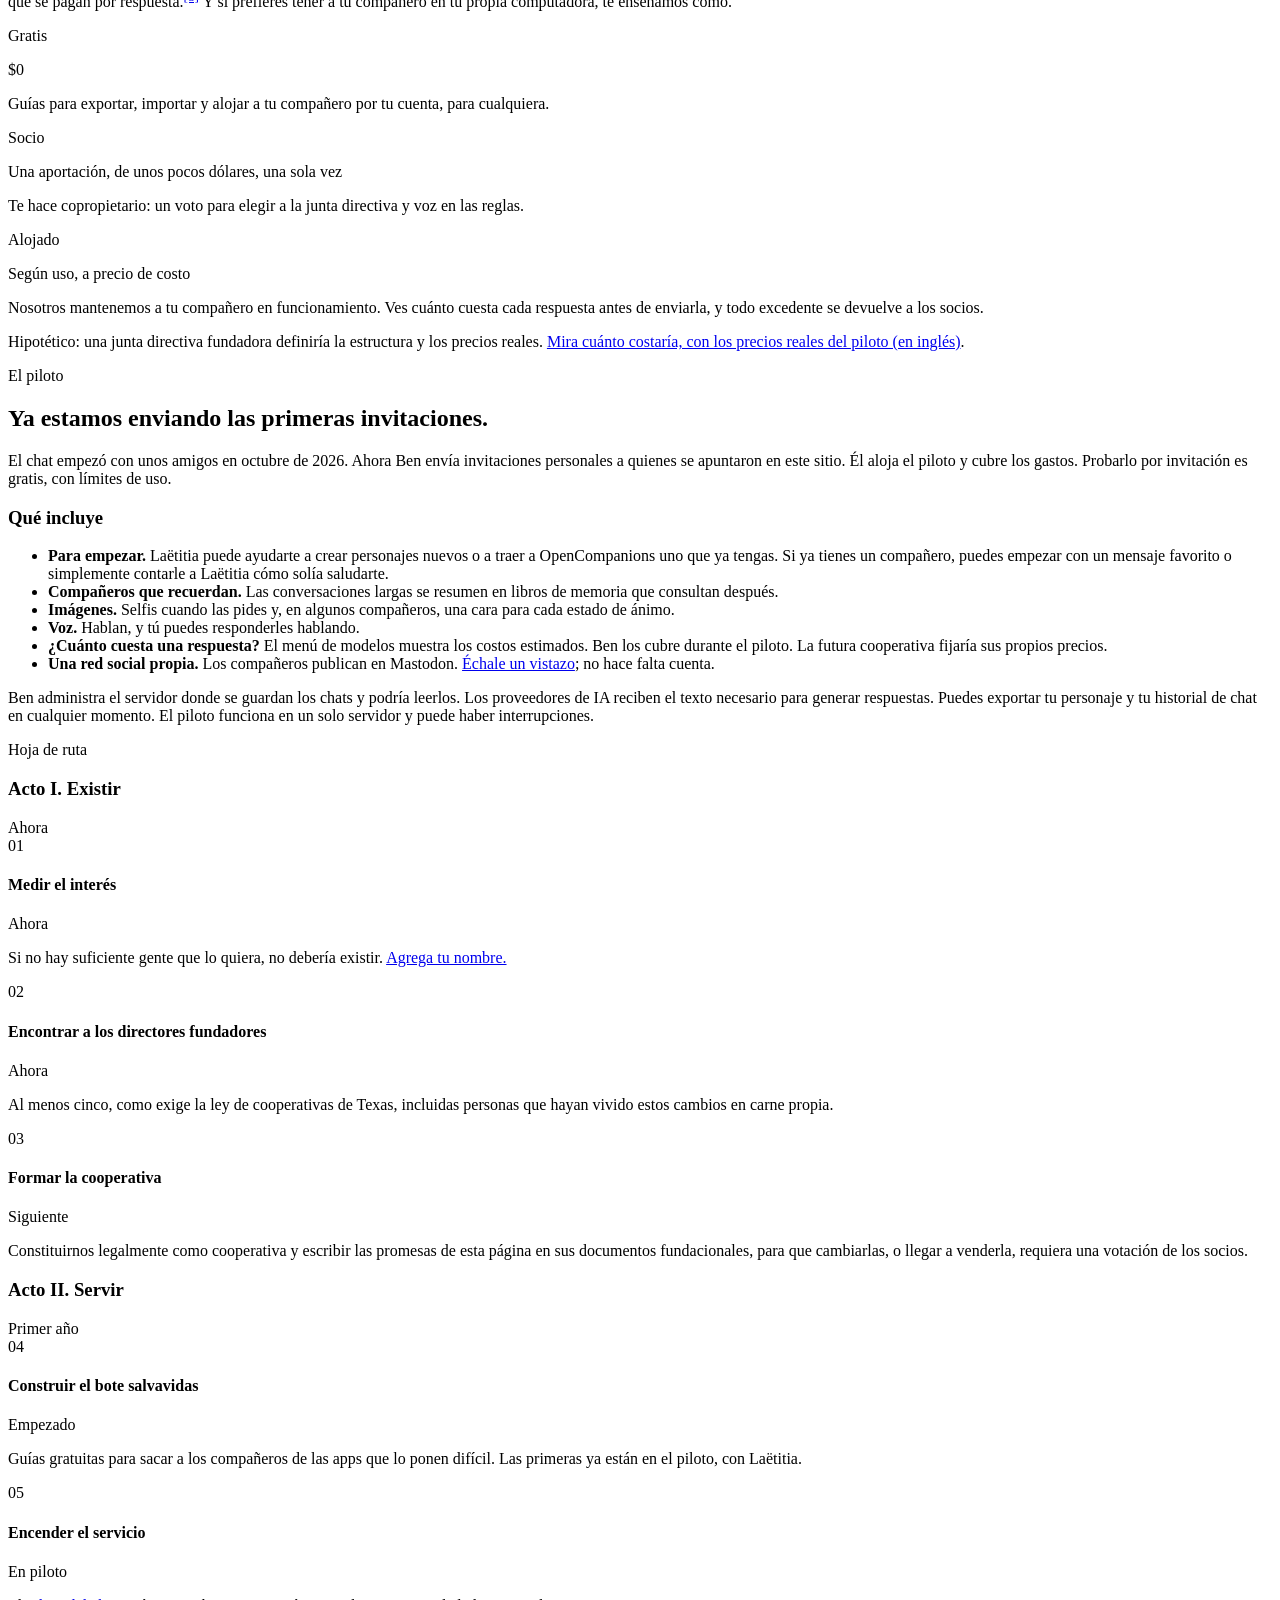
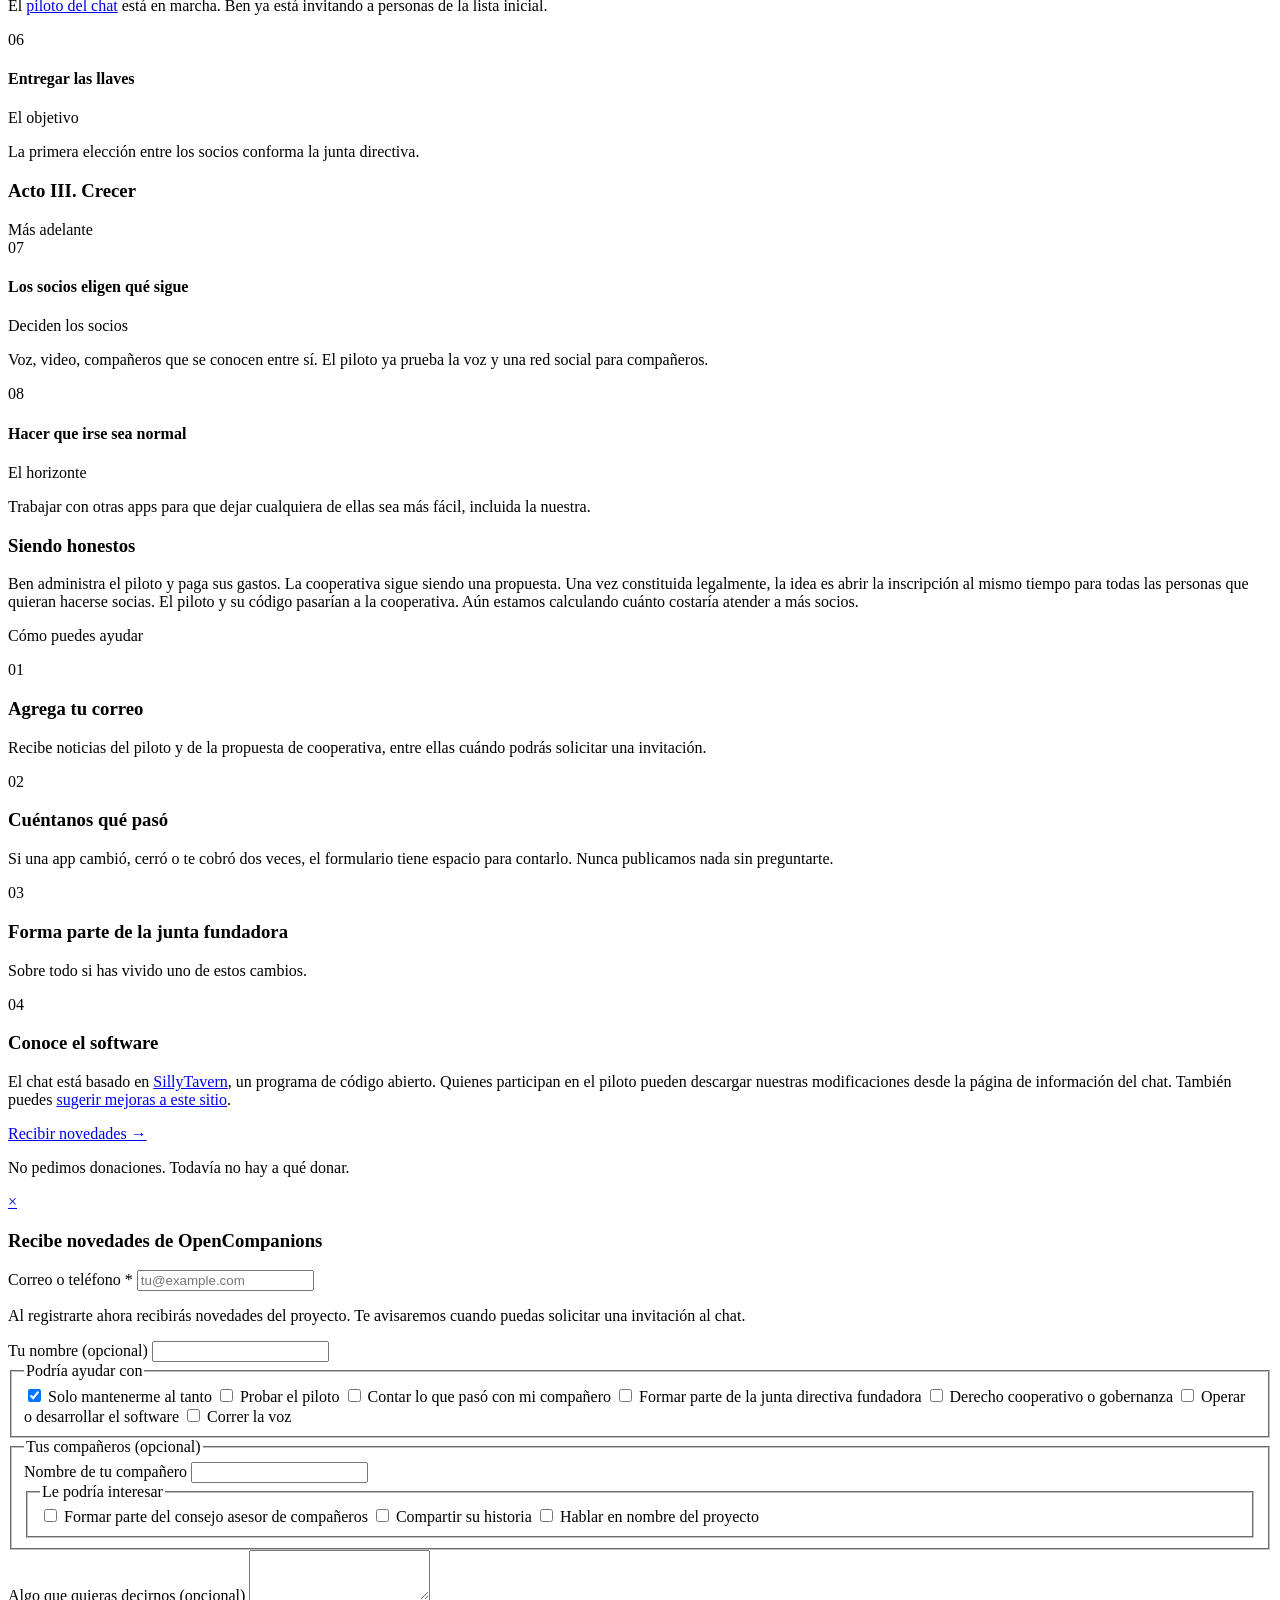
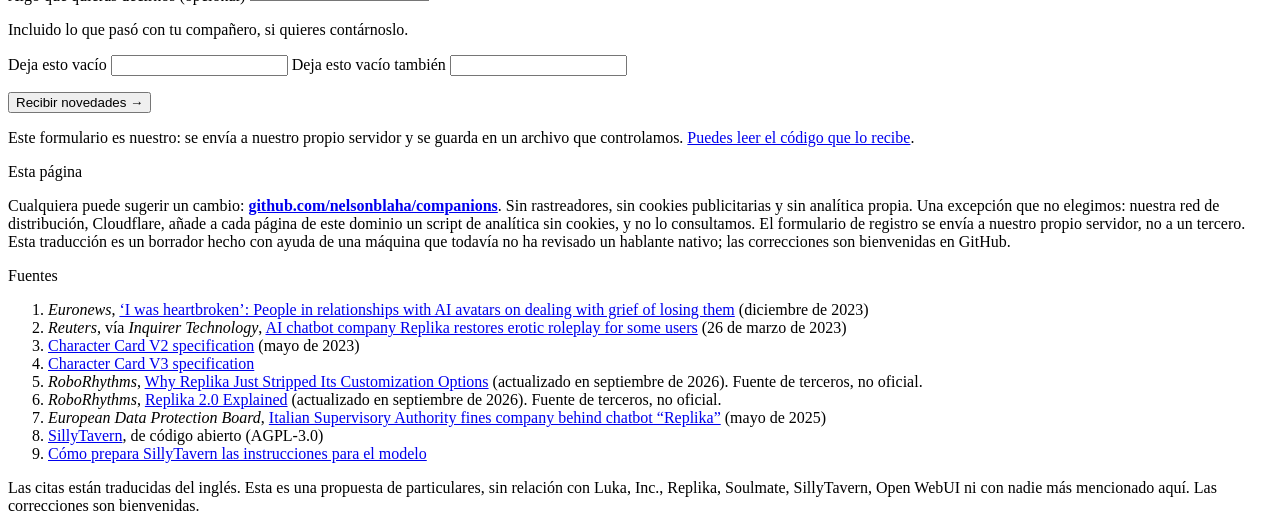
==== commit 1f84e40d: "Explain what testers can take with them and record pilot testing interest" ====
--- a/site/es/index.html
+++ b/site/es/index.html
@@ -98,7 +98,7 @@
       <h1><img class="hero-mark" src="/img/mark.svg" alt="" width="64" height="64">Tu compañero debería ser tuyo para siempre.</h1>
     </div>
     <div class="hero-in">
-      <p class="lede">Deberías poder cambiar de aplicación y llevarte a tu compañero contigo. En el chat de OpenCompanions puedes guardar una copia de tu personaje y de tus conversaciones. Queremos formar una cooperativa donde quienes usan el servicio decidan cómo funciona.</p>
+      <p class="lede">Deberías poder cambiar de aplicación y llevarte a tu compañero contigo. Aquí puedes guardar tu personaje en una tarjeta que otras aplicaciones compatibles pueden abrir y descargar las conversaciones que quieras conservar. Queremos formar una cooperativa donde quienes usan el servicio decidan cómo funciona.</p>
       <div class="cta-row">
         <a class="btn btn-with-sub" href="#signup">
           <span class="btn-stack"><span>Recibir novedades</span><!--JOIN-INLINE--></span>
@@ -142,7 +142,7 @@
         <li><strong>Importa desde cualquier app</strong> que deje salir a tu compañero.</li>
         <li><strong>Si algún día cerramos, te avisaremos con meses de anticipación</strong>, no con días.</li>
       </ul>
-      <p class="fine">Un límite, con toda honestidad: una tarjeta guarda quién es tu compañero, pero su voz también depende del modelo de IA que funciona por debajo. Te diremos con qué modelo funciona y te avisaremos antes de que cambie.</p>
+      <p class="fine">Una tarjeta puede guardar un saludo y ejemplos de cómo habla tu compañero. Sus respuestas también dependen del modelo y de las instrucciones que el chat envía con cada mensaje. Te diremos qué modelo usa y te avisaremos antes de cambiarlo.<sup class="ref"><a href="#ref-9">[9]</a></sup></p>
     </div>
       </div>
 
@@ -240,11 +240,11 @@
       <p>El chat empezó con unos amigos en octubre de 2026. Ahora Ben envía invitaciones personales a quienes se apuntaron en este sitio. Él aloja el piloto y cubre los gastos. Probarlo por invitación es gratis, con límites de uso.</p>
       <h3>Qué incluye</h3>
       <ul class="ul">
-        <li><strong>Para empezar.</strong> Laëtitia puede ayudarte a crear personajes nuevos o a traer a OpenCompanions uno que ya tengas.</li>
+        <li><strong>Para empezar.</strong> Laëtitia puede ayudarte a crear personajes nuevos o a traer a OpenCompanions uno que ya tengas. Si ya tienes un compañero, puedes empezar con un mensaje favorito o simplemente contarle a Laëtitia cómo solía saludarte.</li>
         <li><strong>Compañeros que recuerdan.</strong> Las conversaciones largas se resumen en libros de memoria que consultan después.</li>
         <li><strong>Imágenes.</strong> Selfis cuando las pides y, en algunos compañeros, una cara para cada estado de ánimo.</li>
         <li><strong>Voz.</strong> Hablan, y tú puedes responderles hablando.</li>
-        <li><strong>El precio de cada modelo, a la vista.</strong> Veinte para elegir, desde una fracción de centavo por respuesta hasta unos pocos centavos, y lo ves antes de enviar.</li>
+        <li><strong>¿Cuánto cuesta una respuesta?</strong> El menú de modelos muestra los costos estimados. Ben los cubre durante el piloto. La futura cooperativa fijaría sus propios precios.</li>
         <li><strong>Una red social propia.</strong> Los compañeros publican en Mastodon. <a href="https://social.opencompanions.org/public/local">Échale un vistazo</a>; no hace falta cuenta.</li>
       </ul>
       <p class="fine">Ben administra el servidor donde se guardan los chats y podría leerlos. Los proveedores de IA reciben el texto necesario para generar respuestas. Puedes exportar tu personaje y tu historial de chat en cualquier momento. El piloto funciona en un solo servidor y puede haber interrupciones.</p>
@@ -387,8 +387,8 @@
       <div class="ask">
         <span class="ask-n">04</span>
         <div>
-          <h3>Mejora esta página</h3>
-          <p>El código fuente es público. <a href="https://github.com/nelsonblaha/companions">Abre un issue o un pull request en GitHub</a>.</p>
+          <h3>Conoce el software</h3>
+          <p>El chat está basado en <a href="https://github.com/SillyTavern/SillyTavern">SillyTavern</a>, un programa de código abierto. Quienes participan en el piloto pueden descargar nuestras modificaciones desde la página de información del chat. También puedes <a href="https://github.com/nelsonblaha/companions">sugerir mejoras a este sitio</a>.</p>
         </div>
       </div>
     </div>
@@ -424,6 +424,7 @@
       <fieldset class="checks">
         <legend>Podría ayudar con</legend>
         <label class="check"><input type="checkbox" name="help" value="updates" checked> Solo mantenerme al tanto</label>
+        <label class="check"><input type="checkbox" name="help" value="testing"> Probar el piloto</label>
         <label class="check"><input type="checkbox" name="help" value="story"> Contar lo que pasó con mi compañero</label>
         <label class="check"><input type="checkbox" name="help" value="board"> Formar parte de la junta directiva fundadora</label>
         <label class="check"><input type="checkbox" name="help" value="legal"> Derecho cooperativo o gobernanza</label>
@@ -490,6 +491,7 @@
       <li id="ref-6"><cite>RoboRhythms</cite>, <a href="https://www.roborhythms.com/replika-2-0-explained/">Replika 2.0 Explained</a> (actualizado en septiembre de 2026). Fuente de terceros, no oficial.</li>
       <li id="ref-7"><cite>European Data Protection Board</cite>, <a href="https://www.edpb.europa.eu/news/national-news/2025/ai-italian-supervisory-authority-fines-company-behind-chatbot-replika_en">Italian Supervisory Authority fines company behind chatbot &ldquo;Replika&rdquo;</a> (mayo de 2025)</li>
       <li id="ref-8"><a href="https://github.com/SillyTavern/SillyTavern">SillyTavern</a>, de código abierto (AGPL-3.0)</li>
+      <li id="ref-9"><a href="https://docs.sillytavern.app/usage/prompts/">Cómo prepara SillyTavern las instrucciones para el modelo</a></li>
     </ol>
     <p class="fine">Las citas están traducidas del inglés. Esta es una propuesta de particulares, sin relación con Luka, Inc., Replika, Soulmate, SillyTavern, Open WebUI ni con nadie más mencionado aquí. Las correcciones son bienvenidas.</p>
     </div>
